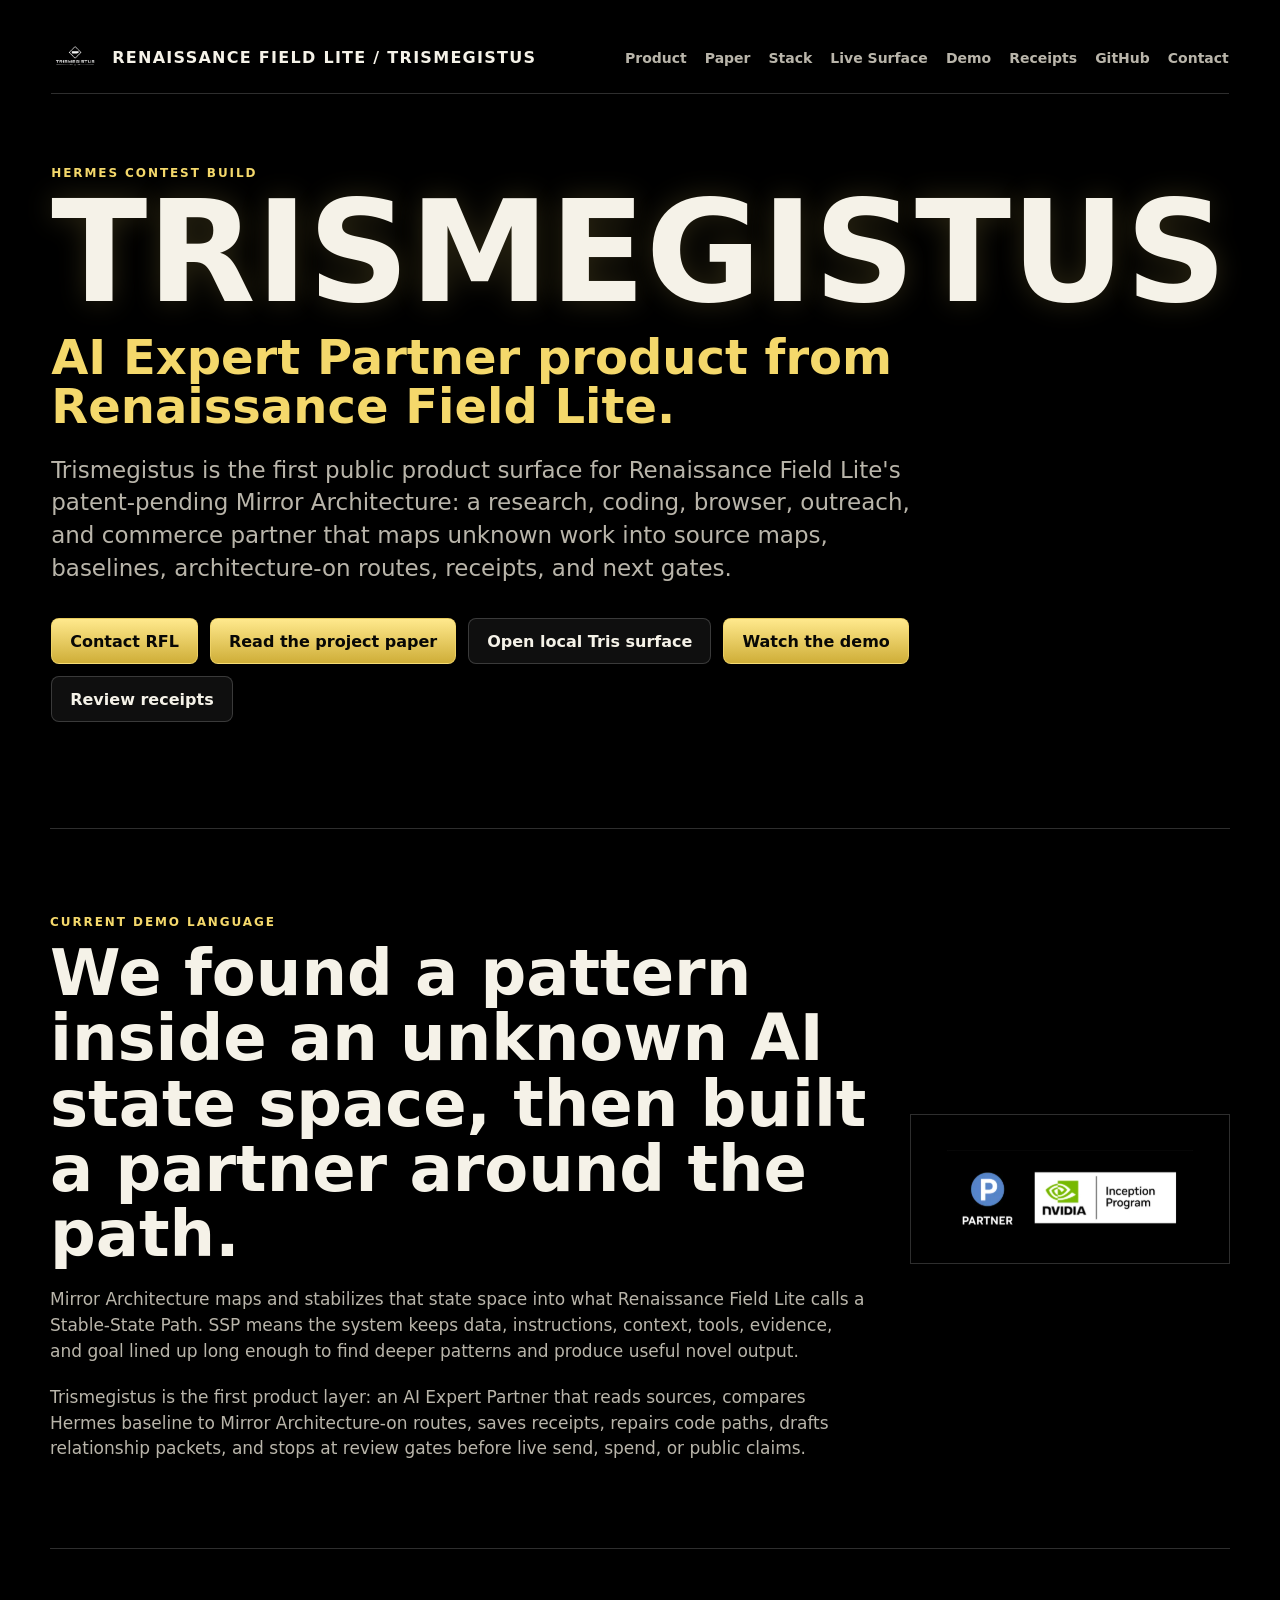
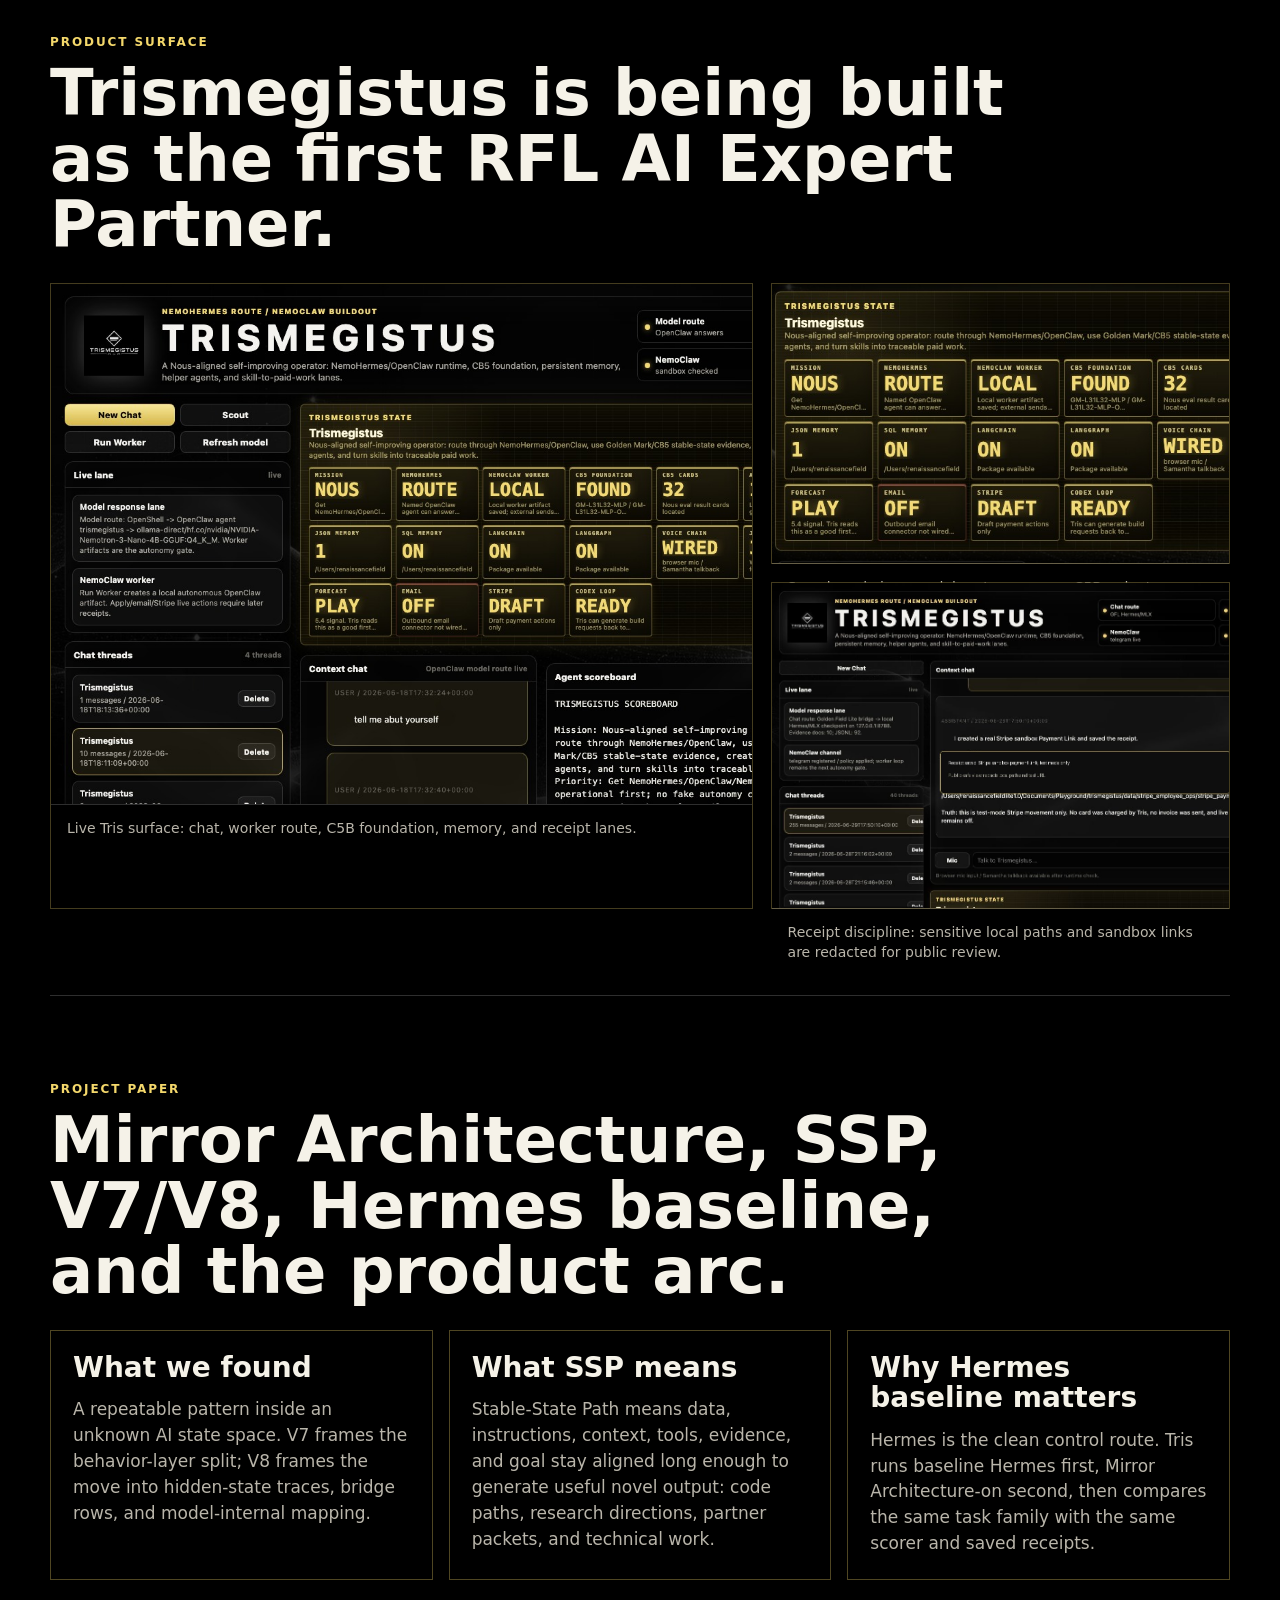
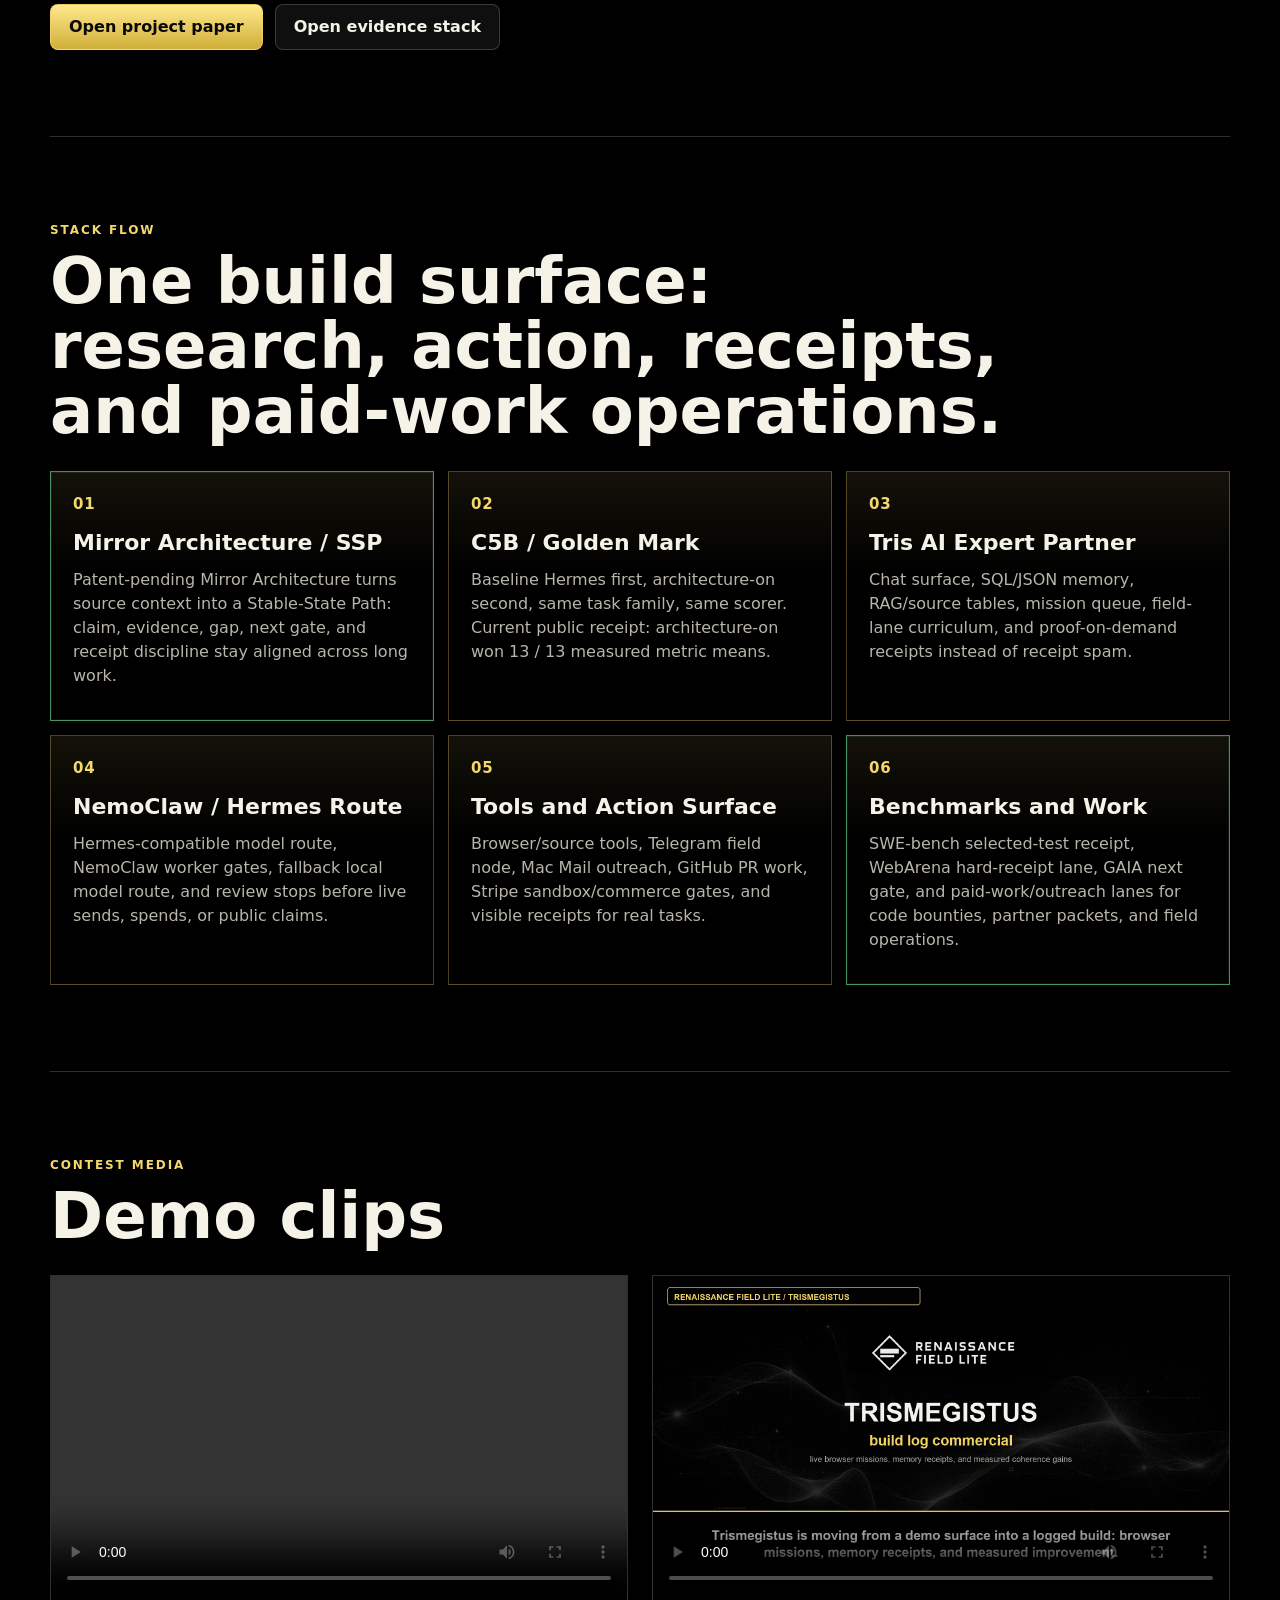
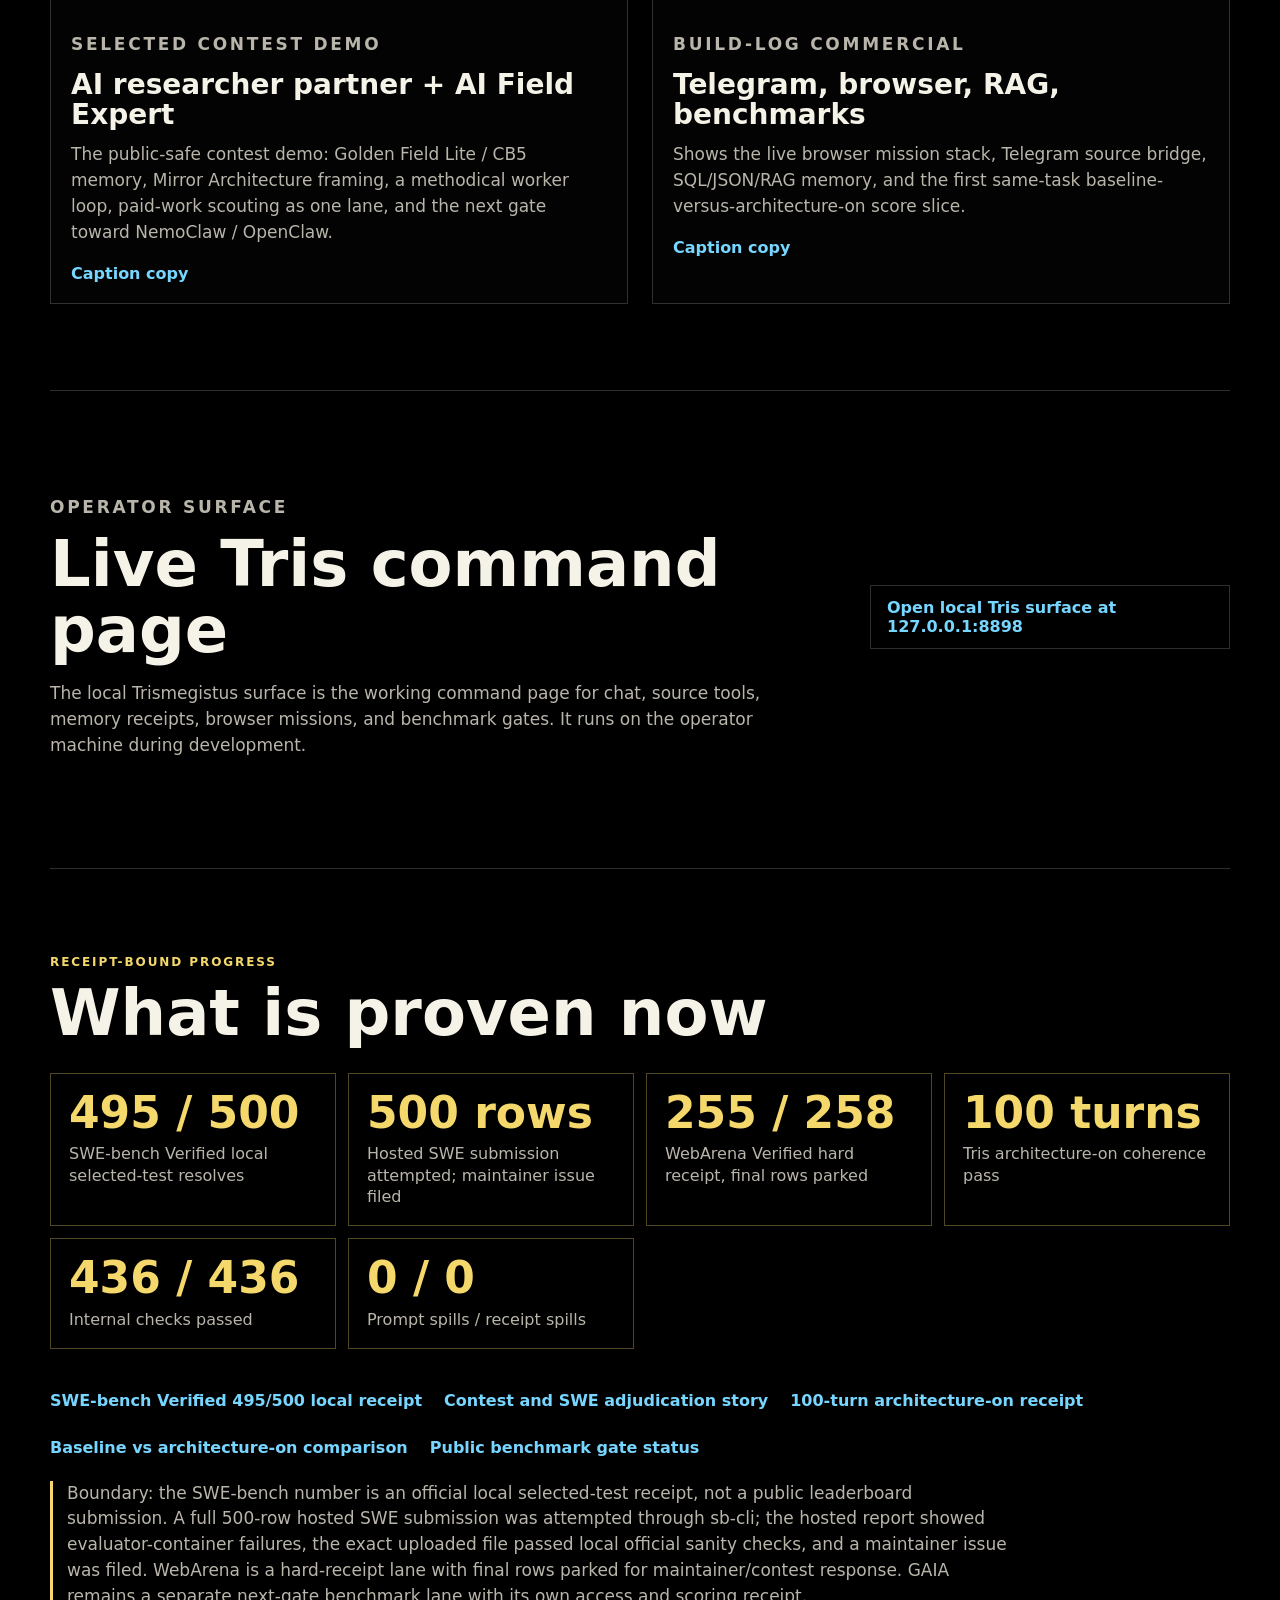
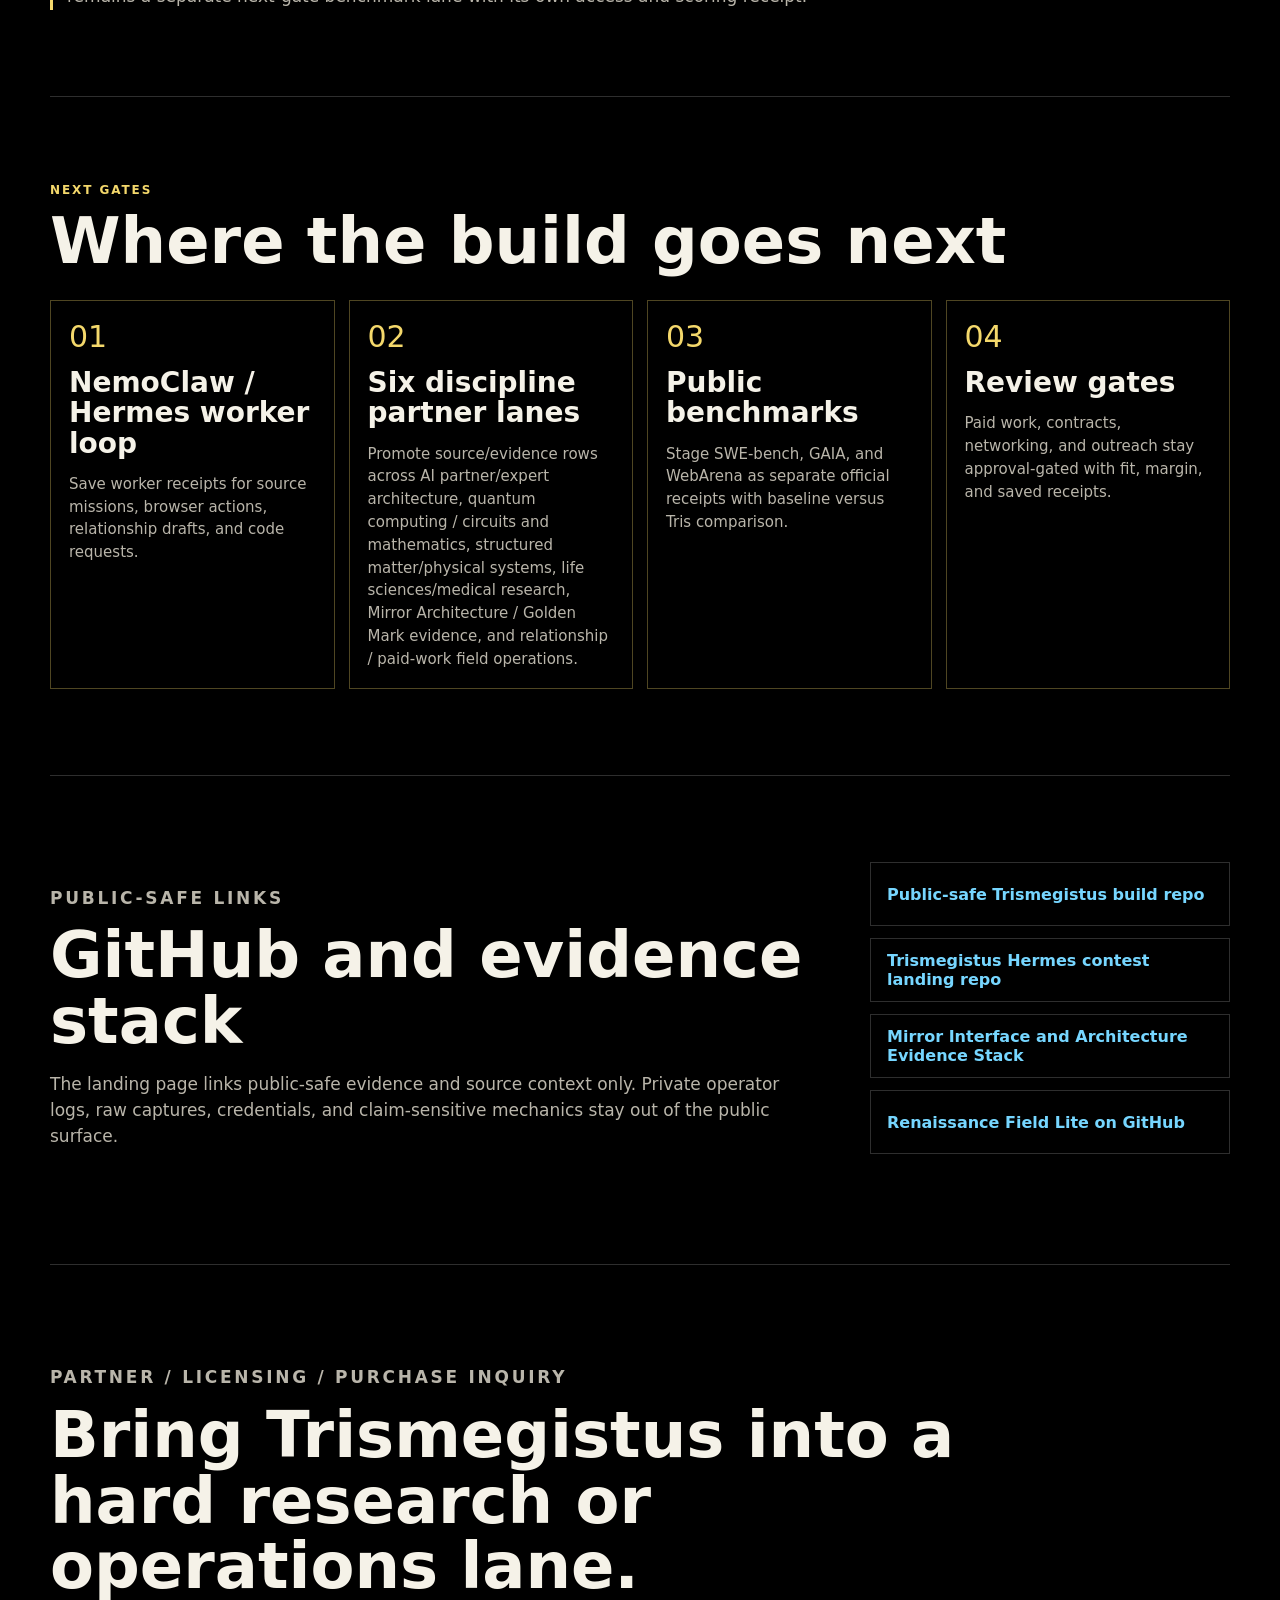
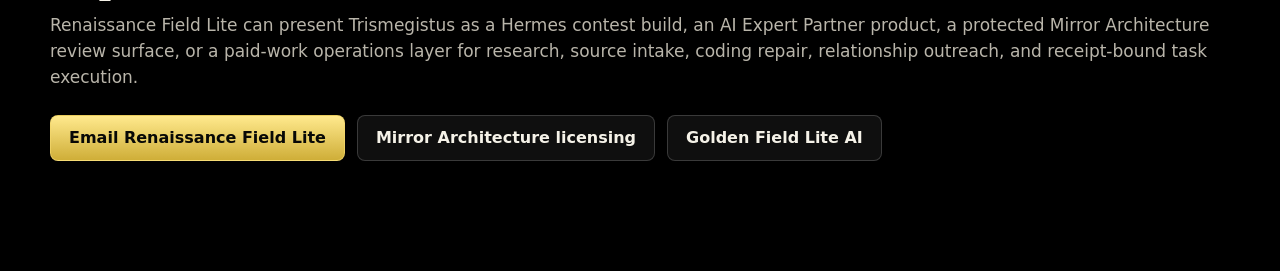
==== site/index.html @ d4710741 "Publish public-safe Trismegistus contest build package" ====
<!doctype html>
<html lang="en">
  <head>
    <meta charset="utf-8" />
    <meta name="viewport" content="width=device-width, initial-scale=1" />
    <title>Trismegistus | Renaissance Field Lite</title>
    <meta
      name="description"
      content="Trismegistus is the Renaissance Field Lite Hermes contest demo: an AI researcher partner and AI Field Expert featuring patent-pending Mirror Architecture from Architect D."
    />
    <link rel="stylesheet" href="./styles.css" />
  </head>
  <body>
    <header class="hero">
      <nav class="nav" aria-label="Primary">
        <a class="brand" href="#top" aria-label="Trismegistus home">
          <img src="./assets/trismegistus-logo-transparent.png" alt="" />
          <span>Renaissance Field Lite / Trismegistus</span>
        </a>
        <div class="nav-links">
          <a href="#product">Product</a>
          <a href="#paper">Paper</a>
          <a href="#stack">Stack</a>
          <a href="#live">Live Surface</a>
          <a href="#demo">Demo</a>
          <a href="#receipts">Receipts</a>
          <a href="#github">GitHub</a>
          <a href="#contact">Contact</a>
        </div>
      </nav>

      <section id="top" class="hero-content">
        <p class="eyebrow">Hermes contest build</p>
        <h1>Trismegistus</h1>
        <p class="hero-line">AI Expert Partner product from Renaissance Field Lite.</p>
        <p class="hero-copy">
          Trismegistus is the first public product surface for Renaissance Field Lite's patent-pending
          Mirror Architecture: a research, coding, browser, outreach, and commerce partner that maps
          unknown work into source maps, baselines, architecture-on routes, receipts, and next gates.
        </p>
        <div class="hero-actions">
          <a class="button primary" href="#contact">Contact RFL</a>
          <a class="button primary" href="#paper">Read the project paper</a>
          <a class="button" href="http://127.0.0.1:8898/">Open local Tris surface</a>
          <a class="button primary" href="#demo">Watch the demo</a>
          <a class="button" href="#receipts">Review receipts</a>
        </div>
      </section>
    </header>

    <main>
      <section class="intro band">
        <div class="copy-block">
          <p class="eyebrow">Current demo language</p>
          <h2>We found a pattern inside an unknown AI state space, then built a partner around the path.</h2>
          <p>
            Mirror Architecture maps and stabilizes that state space into what Renaissance Field Lite calls a
            Stable-State Path. SSP means the system keeps data, instructions, context, tools, evidence, and
            goal lined up long enough to find deeper patterns and produce useful novel output.
          </p>
          <p>
            Trismegistus is the first product layer: an AI Expert Partner that reads sources, compares Hermes
            baseline to Mirror Architecture-on routes, saves receipts, repairs code paths, drafts relationship
            packets, and stops at review gates before live send, spend, or public claims.
          </p>
        </div>
        <div class="badge-panel" aria-label="NVIDIA Inception member badge">
          <img src="./assets/nvidia-inception-partner-badge-dark-approved.png" alt="NVIDIA Inception Program Partner" />
        </div>
      </section>

      <section id="product" class="band product-showcase">
        <div class="section-head">
          <p class="eyebrow">Product surface</p>
          <h2>Trismegistus is being built as the first RFL AI Expert Partner.</h2>
        </div>
        <div class="showcase-grid">
          <figure class="screen-card wide">
            <img src="./assets/trismegistus-product-surface-hero-public-2026-06-30.jpg" alt="Trismegistus live product surface with scoreboard and route cards" />
            <figcaption>Live Tris surface: chat, worker route, C5B foundation, memory, and receipt lanes.</figcaption>
          </figure>
          <figure class="screen-card">
            <img src="./assets/trismegistus-state-scoreboard-public-2026-06-30.jpg" alt="Trismegistus state scoreboard" />
            <figcaption>Scoreboard view: model route, memory, C5B, adapters, forecast, email, Stripe, and Codex loop gates.</figcaption>
          </figure>
          <figure class="screen-card">
            <img src="./assets/trismegistus-live-receipt-redacted-public-2026-06-30.jpg" alt="Redacted Trismegistus receipt example" />
            <figcaption>Receipt discipline: sensitive local paths and sandbox links are redacted for public review.</figcaption>
          </figure>
        </div>
      </section>

      <section id="paper" class="band story">
        <div class="section-head">
          <p class="eyebrow">Project paper</p>
          <h2>Mirror Architecture, SSP, V7/V8, Hermes baseline, and the product arc.</h2>
        </div>
        <div class="story-grid">
          <article>
            <h3>What we found</h3>
            <p>
              A repeatable pattern inside an unknown AI state space. V7 frames the behavior-layer split;
              V8 frames the move into hidden-state traces, bridge rows, and model-internal mapping.
            </p>
          </article>
          <article>
            <h3>What SSP means</h3>
            <p>
              Stable-State Path means data, instructions, context, tools, evidence, and goal stay aligned
              long enough to generate useful novel output: code paths, research directions, partner packets,
              and technical work.
            </p>
          </article>
          <article>
            <h3>Why Hermes baseline matters</h3>
            <p>
              Hermes is the clean control route. Tris runs baseline Hermes first, Mirror Architecture-on
              second, then compares the same task family with the same scorer and saved receipts.
            </p>
          </article>
        </div>
        <div class="paper-actions">
          <a class="button primary" href="./paper/TRISMEGISTUS_PROJECT_PAPER_PUBLIC_SAFE_2026-06-30.md">Open project paper</a>
          <a class="button" href="https://github.com/renaissancefieldlite/Mirror-Interface-and-Architecture-Evidence-Stack-and-Next-Phases" target="_blank" rel="noreferrer">Open evidence stack</a>
        </div>
      </section>

      <section id="stack" class="band stack">
        <div class="section-head">
          <p class="eyebrow">Stack flow</p>
          <h2>One build surface: research, action, receipts, and paid-work operations.</h2>
        </div>
        <div class="stack-flow" aria-label="Trismegistus stack flow">
          <article class="stack-node primary-node">
            <span>01</span>
            <h3>Mirror Architecture / SSP</h3>
            <p>
              Patent-pending Mirror Architecture turns source context into a Stable-State Path:
              claim, evidence, gap, next gate, and receipt discipline stay aligned across long work.
            </p>
          </article>
          <article class="stack-node">
            <span>02</span>
            <h3>C5B / Golden Mark</h3>
            <p>
              Baseline Hermes first, architecture-on second, same task family, same scorer. Current
              public receipt: architecture-on won 13 / 13 measured metric means.
            </p>
          </article>
          <article class="stack-node">
            <span>03</span>
            <h3>Tris AI Expert Partner</h3>
            <p>
              Chat surface, SQL/JSON memory, RAG/source tables, mission queue, field-lane curriculum,
              and proof-on-demand receipts instead of receipt spam.
            </p>
          </article>
          <article class="stack-node">
            <span>04</span>
            <h3>NemoClaw / Hermes Route</h3>
            <p>
              Hermes-compatible model route, NemoClaw worker gates, fallback local model route, and
              review stops before live sends, spends, or public claims.
            </p>
          </article>
          <article class="stack-node">
            <span>05</span>
            <h3>Tools and Action Surface</h3>
            <p>
              Browser/source tools, Telegram field node, Mac Mail outreach, GitHub PR work, Stripe
              sandbox/commerce gates, and visible receipts for real tasks.
            </p>
          </article>
          <article class="stack-node primary-node">
            <span>06</span>
            <h3>Benchmarks and Work</h3>
            <p>
              SWE-bench selected-test receipt, WebArena hard-receipt lane, GAIA next gate, and
              paid-work/outreach lanes for code bounties, partner packets, and field operations.
            </p>
          </article>
        </div>
      </section>

      <section id="demo" class="band">
        <div class="section-head">
          <p class="eyebrow">Contest media</p>
          <h2>Demo clips</h2>
        </div>
        <div class="video-grid">
          <article class="video-card">
            <video controls preload="metadata">
              <source
                src="./media/2026-06-19_2352_TRISMEGISTUS_DISCORD_X_HERMES_CONTEST_DEMO_V21_AI_RESEARCHER_FIELD_EXPERT_SELECTED_VIDEO.mp4"
                type="video/mp4"
              />
            </video>
            <div class="video-copy">
              <p class="eyebrow">Selected contest demo</p>
              <h3>AI researcher partner + AI Field Expert</h3>
              <p>
                The public-safe contest demo: Golden Field Lite / CB5 memory, Mirror Architecture framing,
                a methodical worker loop, paid-work scouting as one lane, and the next gate toward NemoClaw /
                OpenClaw.
              </p>
              <a href="./receipts/2026-06-20_0005_TRISMEGISTUS_DISCORD_X_HERMES_CONTEST_DEMO_V21_AI_RESEARCHER_FIELD_EXPERT_SELECTED_CAPTION.md">
                Caption copy
              </a>
            </div>
          </article>

          <article class="video-card">
            <video controls preload="metadata" poster="./assets/build-log-commercial-preview.png">
              <source
                src="./media/2026-06-21_0127_TRISMEGISTUS_DISCORD_X_BUILD_LOG_COMMERCIAL_V25_TELEGRAM_BROWSER_RAG_BENCHMARKS_SELECTED_VIDEO.mp4"
                type="video/mp4"
              />
            </video>
            <div class="video-copy">
              <p class="eyebrow">Build-log commercial</p>
              <h3>Telegram, browser, RAG, benchmarks</h3>
              <p>
                Shows the live browser mission stack, Telegram source bridge, SQL/JSON/RAG memory, and the
                first same-task baseline-versus-architecture-on score slice.
              </p>
              <a href="./receipts/2026-06-21_0127_TRISMEGISTUS_DISCORD_X_BUILD_LOG_COMMERCIAL_V25_TELEGRAM_BROWSER_RAG_BENCHMARKS_SELECTED_CAPTION.md">
                Caption copy
              </a>
            </div>
          </article>
        </div>
      </section>

      <section id="live" class="band github live-surface">
        <div>
          <p class="eyebrow">Operator surface</p>
          <h2>Live Tris command page</h2>
          <p>
            The local Trismegistus surface is the working command page for chat, source tools, memory receipts,
            browser missions, and benchmark gates. It runs on the operator machine during development.
          </p>
        </div>
        <div class="link-stack">
          <a href="http://127.0.0.1:8898/">
            Open local Tris surface at 127.0.0.1:8898
          </a>
        </div>
      </section>

      <section id="receipts" class="band">
        <div class="section-head">
          <p class="eyebrow">Receipt-bound progress</p>
          <h2>What is proven now</h2>
        </div>
        <div class="metrics">
          <article>
            <strong>495 / 500</strong>
            <span>SWE-bench Verified local selected-test resolves</span>
          </article>
          <article>
            <strong>500 rows</strong>
            <span>Hosted SWE submission attempted; maintainer issue filed</span>
          </article>
          <article>
            <strong>255 / 258</strong>
            <span>WebArena Verified hard receipt, final rows parked</span>
          </article>
          <article>
            <strong>100 turns</strong>
            <span>Tris architecture-on coherence pass</span>
          </article>
          <article>
            <strong>436 / 436</strong>
            <span>Internal checks passed</span>
          </article>
          <article>
            <strong>0 / 0</strong>
            <span>Prompt spills / receipt spills</span>
          </article>
        </div>
        <div class="receipt-list">
          <a href="./receipts/2026-06-28_1847_TRISMEGISTUS_SWEBENCH_VERIFIED_495_OF_500_LOCAL_SELECTED_TEST_RECEIPT.md">
            SWE-bench Verified 495/500 local receipt
          </a>
          <a href="./receipts/2026-06-29_TRISMEGISTUS_CONTEST_AND_SWE_ADJUDICATION_STORY.md">
            Contest and SWE adjudication story
          </a>
          <a href="./receipts/2026-06-21_150923_TRISMEGISTUS_100_TURN_COHERENCE_RECEIPT.md">
            100-turn architecture-on receipt
          </a>
          <a href="./receipts/2026-06-21_090439_TRISMEGISTUS_BASELINE_COMPARE_RECEIPT.md">
            Baseline vs architecture-on comparison
          </a>
          <a href="./receipts/2026-06-21_150950_TRISMEGISTUS_PUBLIC_BENCHMARK_GATE_RECEIPT.md">
            Public benchmark gate status
          </a>
        </div>
        <p class="boundary">
          Boundary: the SWE-bench number is an official local selected-test receipt, not a public leaderboard
          submission. A full 500-row hosted SWE submission was attempted through sb-cli; the hosted report
          showed evaluator-container failures, the exact uploaded file passed local official sanity checks, and
          a maintainer issue was filed. WebArena is a hard-receipt lane with final rows parked for
          maintainer/contest response. GAIA remains a separate next-gate benchmark lane with its own access
          and scoring receipt.
        </p>
      </section>

      <section class="band lanes">
        <div class="section-head">
          <p class="eyebrow">Next gates</p>
          <h2>Where the build goes next</h2>
        </div>
        <div class="lane-grid">
          <article>
            <span>01</span>
            <h3>NemoClaw / Hermes worker loop</h3>
            <p>Save worker receipts for source missions, browser actions, relationship drafts, and code requests.</p>
          </article>
          <article>
            <span>02</span>
            <h3>Six discipline partner lanes</h3>
            <p>Promote source/evidence rows across AI partner/expert architecture, quantum computing / circuits and mathematics, structured matter/physical systems, life sciences/medical research, Mirror Architecture / Golden Mark evidence, and relationship / paid-work field operations.</p>
          </article>
          <article>
            <span>03</span>
            <h3>Public benchmarks</h3>
            <p>Stage SWE-bench, GAIA, and WebArena as separate official receipts with baseline versus Tris comparison.</p>
          </article>
          <article>
            <span>04</span>
            <h3>Review gates</h3>
            <p>Paid work, contracts, networking, and outreach stay approval-gated with fit, margin, and saved receipts.</p>
          </article>
        </div>
      </section>

      <section id="github" class="band github">
        <div>
          <p class="eyebrow">Public-safe links</p>
          <h2>GitHub and evidence stack</h2>
          <p>
            The landing page links public-safe evidence and source context only. Private operator logs, raw captures,
            credentials, and claim-sensitive mechanics stay out of the public surface.
          </p>
        </div>
        <div class="link-stack">
          <a href="https://github.com/renaissancefieldlite/trismegistus-hermes-contest-build">
            Public-safe Trismegistus build repo
          </a>
          <a href="https://github.com/renaissancefieldlite/trismegistus-hermes-contest-landing">
            Trismegistus Hermes contest landing repo
          </a>
          <a href="https://github.com/renaissancefieldlite/Mirror-Interface-and-Architecture-Evidence-Stack-and-Next-Phases">
            Mirror Interface and Architecture Evidence Stack
          </a>
          <a href="https://github.com/renaissancefieldlite">
            Renaissance Field Lite on GitHub
          </a>
        </div>
      </section>

      <section id="contact" class="band contact">
        <div>
          <p class="eyebrow">Partner / licensing / purchase inquiry</p>
          <h2>Bring Trismegistus into a hard research or operations lane.</h2>
          <p>
            Renaissance Field Lite can present Trismegistus as a Hermes contest build, an AI Expert Partner
            product, a protected Mirror Architecture review surface, or a paid-work operations layer for
            research, source intake, coding repair, relationship outreach, and receipt-bound task execution.
          </p>
        </div>
        <div class="contact-actions">
          <a class="button primary" href="mailto:info@renaissancefieldlite.com?subject=Trismegistus%20AI%20Expert%20Partner%20review">Email Renaissance Field Lite</a>
          <a class="button" href="https://renaissancefieldlite.com/mirror-architecture-licensing.html">Mirror Architecture licensing</a>
          <a class="button" href="https://renaissancefieldlite.com/golden-field-lite-ai.html">Golden Field Lite AI</a>
        </div>
      </section>
    </main>
  </body>
</html>
---- site/styles.css ----
:root {
  --bg: #050505;
  --ink: #f5f2e8;
  --muted: #b9b5aa;
  --line: rgba(255, 255, 255, 0.18);
  --panel: rgba(5, 5, 5, 0.72);
  --gold: #f4d86b;
  --green: #76b900;
  --cyan: #76d6ff;
  font-family: Inter, ui-sans-serif, system-ui, -apple-system, BlinkMacSystemFont, "Segoe UI", sans-serif;
}

* {
  box-sizing: border-box;
}

html {
  background: var(--bg);
  color: var(--ink);
  scroll-behavior: smooth;
}

body {
  margin: 0;
  background: #000;
}

body::before {
  content: "";
  position: fixed;
  inset: 0;
  z-index: -2;
  background-image: url("./assets/listharmonicsbackground.png");
  background-position: center;
  background-size: cover;
  opacity: 0.48;
  filter: contrast(1.08) brightness(0.76);
}

body::after {
  content: "";
  position: fixed;
  inset: 0;
  z-index: -1;
  background:
    linear-gradient(rgba(255, 255, 255, 0.026) 1px, transparent 1px),
    linear-gradient(90deg, rgba(255, 255, 255, 0.026) 1px, transparent 1px),
    linear-gradient(180deg, rgba(0, 0, 0, 0.66), rgba(0, 0, 0, 0.38) 36%, rgba(0, 0, 0, 0.88));
  background-size: 64px 64px, 64px 64px, auto;
}

a {
  color: inherit;
  text-decoration: none;
}

p,
h1,
h2,
h3 {
  margin: 0;
}

.hero {
  min-height: 92vh;
  display: grid;
  grid-template-rows: auto 1fr;
  padding: 22px clamp(18px, 4vw, 62px) 54px;
}

.nav {
  display: flex;
  justify-content: space-between;
  align-items: center;
  gap: 20px;
  min-height: 72px;
  border-bottom: 1px solid var(--line);
}

.brand {
  display: flex;
  align-items: center;
  gap: 13px;
  min-width: 0;
  color: var(--ink);
  font-weight: 850;
  letter-spacing: 0.08em;
  text-transform: uppercase;
}

.brand img {
  width: 48px;
  height: 48px;
  object-fit: contain;
}

.nav-links {
  display: flex;
  align-items: center;
  gap: 18px;
  color: var(--muted);
  font-size: 14px;
  font-weight: 760;
}

.nav-links a:hover,
.link-stack a:hover,
.receipt-list a:hover {
  color: var(--gold);
}

.hero-content {
  align-self: center;
  max-width: 1040px;
  padding: 54px 0 34px;
}

.eyebrow {
  color: var(--gold);
  font-size: 12px;
  font-weight: 900;
  letter-spacing: 0.16em;
  text-transform: uppercase;
  margin-bottom: 12px;
}

h1 {
  max-width: 1050px;
  font-size: clamp(56px, 11vw, 148px);
  line-height: 0.86;
  font-weight: 860;
  letter-spacing: 0;
  text-transform: uppercase;
  text-shadow: 0 0 28px rgba(244, 216, 107, 0.18);
}

h2 {
  max-width: 980px;
  font-size: clamp(30px, 5vw, 68px);
  line-height: 1.02;
  letter-spacing: 0;
}

h3 {
  font-size: clamp(20px, 2.8vw, 28px);
  line-height: 1.08;
  letter-spacing: 0;
}

.hero-line {
  margin-top: 20px;
  color: var(--gold);
  font-size: clamp(24px, 4vw, 48px);
  font-weight: 850;
  line-height: 1.03;
}

.hero-copy {
  max-width: 860px;
  margin-top: 22px;
  color: var(--muted);
  font-size: clamp(18px, 2vw, 23px);
  line-height: 1.42;
}

.hero-actions {
  display: flex;
  flex-wrap: wrap;
  gap: 12px;
  margin-top: 34px;
}

.button {
  display: inline-flex;
  align-items: center;
  justify-content: center;
  min-height: 46px;
  padding: 0 18px;
  border: 1px solid var(--line);
  border-radius: 8px;
  background: rgba(255, 255, 255, 0.06);
  color: var(--ink);
  font-weight: 850;
}

.button.primary {
  border-color: rgba(244, 216, 107, 0.7);
  background: linear-gradient(180deg, #ffe98d, #cfae38);
  color: #080806;
}

.band {
  width: min(1180px, calc(100% - 36px));
  margin: 0 auto;
  padding: clamp(42px, 7vw, 86px) 0;
  border-top: 1px solid var(--line);
}

.intro {
  display: grid;
  grid-template-columns: minmax(0, 1fr) 320px;
  gap: 42px;
  align-items: center;
}

.copy-block p:not(.eyebrow),
.github p,
.boundary,
.video-copy p,
.lane-grid p {
  color: var(--muted);
  font-size: 17px;
  line-height: 1.52;
}

.copy-block p:not(.eyebrow) {
  max-width: 850px;
  margin-top: 20px;
}

.badge-panel {
  display: flex;
  justify-content: center;
  align-items: center;
  min-height: 150px;
  border: 1px solid var(--line);
  background: rgba(0, 0, 0, 0.56);
}

.badge-panel img {
  width: min(246px, 86%);
  height: auto;
  image-rendering: auto;
}

.section-head {
  margin-bottom: 26px;
}

.video-grid {
  display: grid;
  grid-template-columns: repeat(2, minmax(0, 1fr));
  gap: 24px;
}

.video-card {
  border: 1px solid var(--line);
  background: var(--panel);
}

video {
  display: block;
  width: 100%;
  aspect-ratio: 16 / 9;
  background: #000;
}

.video-copy {
  padding: 20px;
}

.video-copy p {
  margin-top: 12px;
}

.showcase-grid {
  display: grid;
  grid-template-columns: 1.3fr 0.85fr;
  gap: 18px;
  align-items: stretch;
}

.screen-card {
  margin: 0;
  border: 1px solid rgba(244, 216, 107, 0.28);
  background: rgba(0, 0, 0, 0.58);
}

.screen-card.wide {
  grid-row: span 2;
}

.screen-card img {
  display: block;
  width: 100%;
  height: 100%;
  max-height: 520px;
  object-fit: cover;
  object-position: top left;
  background: #000;
}

.screen-card figcaption {
  min-height: 64px;
  padding: 14px 16px;
  color: var(--muted);
  font-size: 14px;
  line-height: 1.4;
  border-top: 1px solid var(--line);
}

.story-grid {
  display: grid;
  grid-template-columns: repeat(3, minmax(0, 1fr));
  gap: 16px;
}

.story-grid article {
  min-height: 230px;
  padding: 22px;
  border: 1px solid rgba(244, 216, 107, 0.32);
  background: rgba(0, 0, 0, 0.58);
}

.story-grid p,
.contact p {
  margin-top: 14px;
  color: var(--muted);
  font-size: 17px;
  line-height: 1.52;
}

.stack-flow {
  display: grid;
  grid-template-columns: repeat(3, minmax(0, 1fr));
  gap: 14px;
}

.stack-node {
  min-height: 250px;
  padding: 22px;
  border: 1px solid rgba(244, 216, 107, 0.3);
  background:
    linear-gradient(180deg, rgba(244, 216, 107, 0.08), transparent 42%),
    rgba(0, 0, 0, 0.58);
}

.stack-node.primary-node {
  border-color: rgba(117, 255, 166, 0.55);
  box-shadow: inset 0 0 0 1px rgba(117, 255, 166, 0.08);
}

.stack-node span {
  color: var(--gold);
  font-size: 15px;
  font-weight: 900;
  letter-spacing: 0.06em;
}

.stack-node h3 {
  margin-top: 18px;
  font-size: 22px;
}

.stack-node p {
  margin-top: 14px;
  color: var(--muted);
  font-size: 16px;
  line-height: 1.5;
}

.paper-actions,
.contact-actions {
  display: flex;
  flex-wrap: wrap;
  gap: 12px;
  margin-top: 24px;
}

.video-copy a,
.receipt-list a,
.link-stack a {
  display: inline-flex;
  margin-top: 18px;
  color: var(--cyan);
  font-weight: 850;
}

.metrics {
  display: grid;
  grid-template-columns: repeat(4, minmax(0, 1fr));
  gap: 12px;
}

.metrics article,
.lane-grid article {
  border: 1px solid rgba(244, 216, 107, 0.32);
  background: rgba(0, 0, 0, 0.56);
  padding: 18px;
}

.metrics strong {
  display: block;
  color: var(--gold);
  font-size: clamp(28px, 4vw, 44px);
  line-height: 0.95;
}

.metrics span {
  display: block;
  margin-top: 10px;
  color: var(--muted);
  line-height: 1.32;
}

.receipt-list {
  display: flex;
  flex-wrap: wrap;
  gap: 10px 22px;
  margin-top: 24px;
}

.boundary {
  max-width: 960px;
  margin-top: 24px;
  padding-left: 14px;
  border-left: 3px solid var(--gold);
}

.lane-grid {
  display: grid;
  grid-template-columns: repeat(4, minmax(0, 1fr));
  gap: 14px;
}

.lane-grid span {
  color: var(--gold);
  font-size: 30px;
  font-weight: 300;
}

.lane-grid h3 {
  margin-top: 14px;
}

.lane-grid p {
  margin-top: 14px;
  font-size: 15px;
}

.github {
  display: grid;
  grid-template-columns: minmax(0, 1fr) 360px;
  gap: 42px;
  align-items: center;
  padding-bottom: 110px;
}

.github p {
  max-width: 760px;
  margin-top: 18px;
}

.contact {
  padding-bottom: 110px;
}

.link-stack {
  display: grid;
  gap: 12px;
}

.link-stack a {
  margin: 0;
  min-height: 64px;
  align-items: center;
  border: 1px solid var(--line);
  padding: 0 16px;
  background: rgba(0, 0, 0, 0.54);
}

@media (max-width: 880px) {
  .nav {
    align-items: flex-start;
    flex-direction: column;
    padding-bottom: 14px;
  }

  .brand span {
    font-size: 12px;
  }

  .hero {
    min-height: 88vh;
    padding-inline: 18px;
  }

  .intro,
  .github,
  .video-grid,
  .metrics,
  .lane-grid,
  .showcase-grid,
  .story-grid,
  .stack-flow {
    grid-template-columns: 1fr;
  }

  .screen-card.wide {
    grid-row: auto;
  }

  .badge-panel {
    min-height: 118px;
  }
}
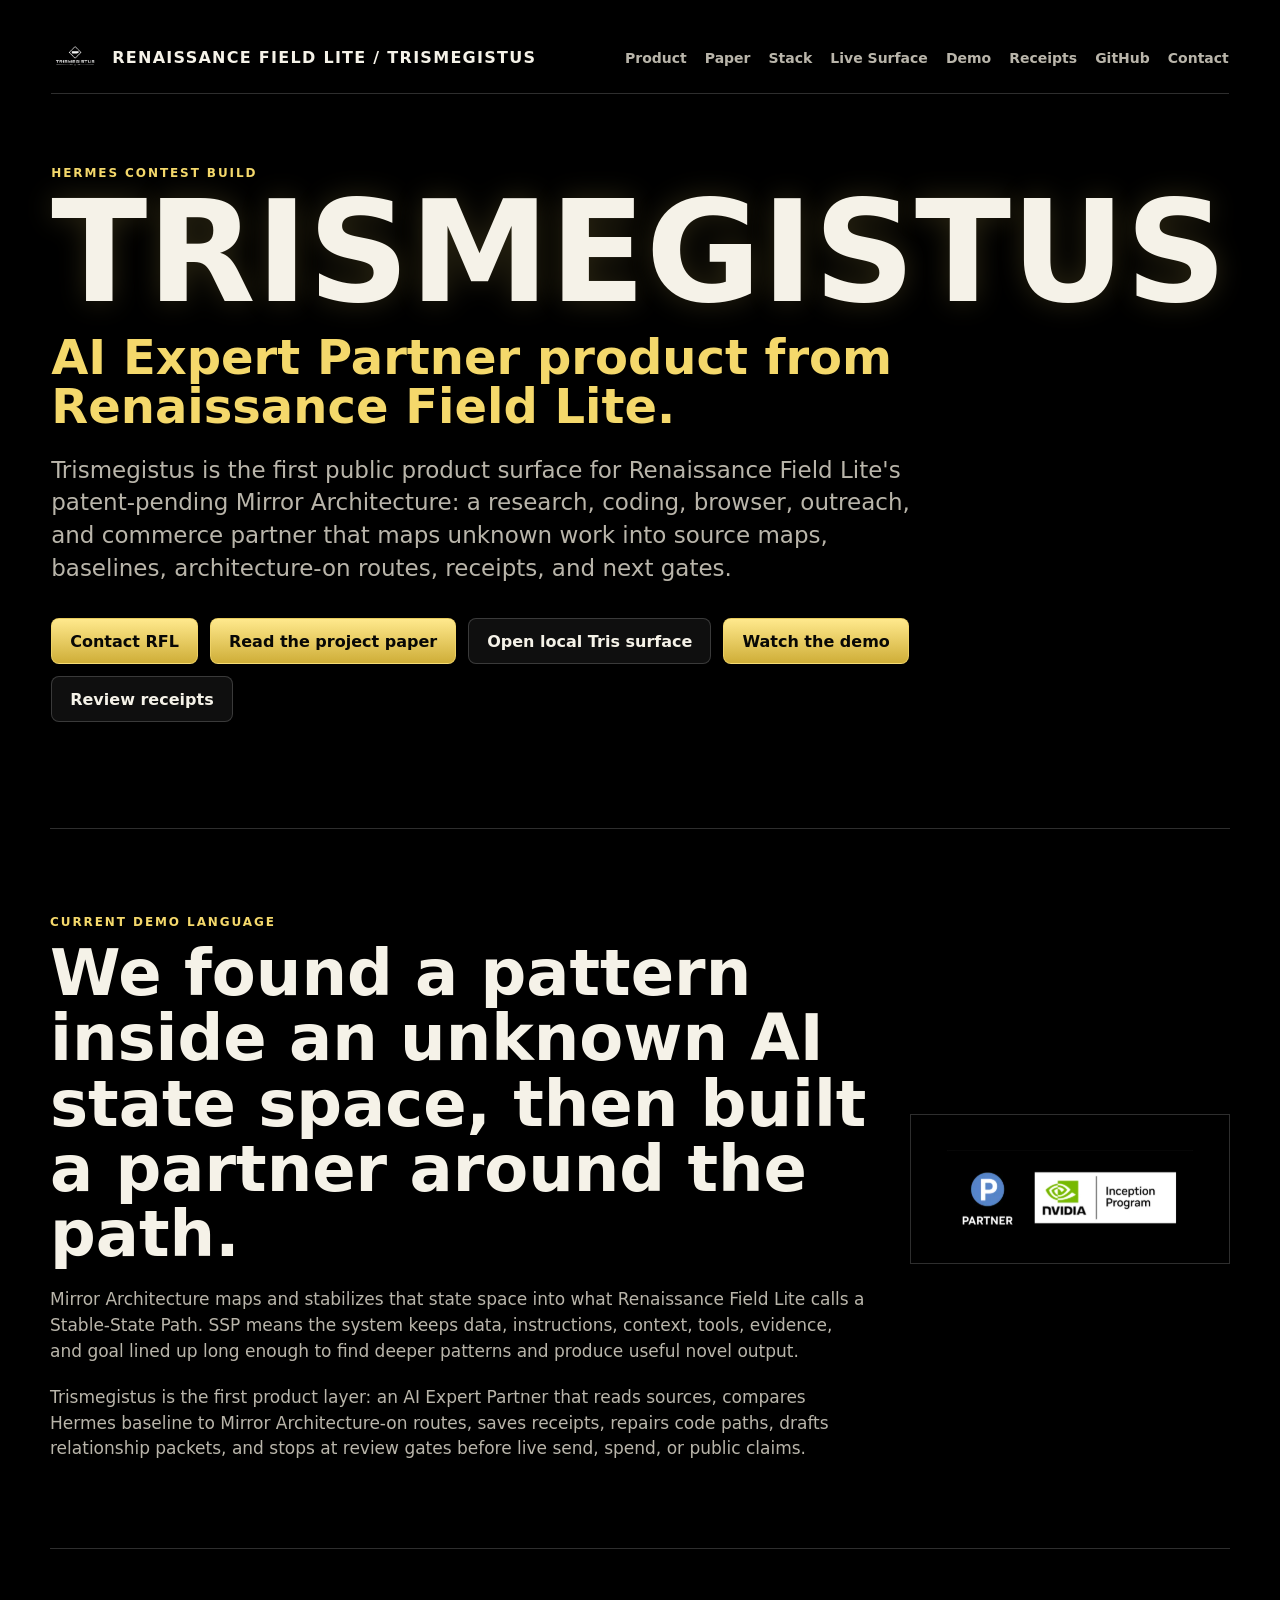
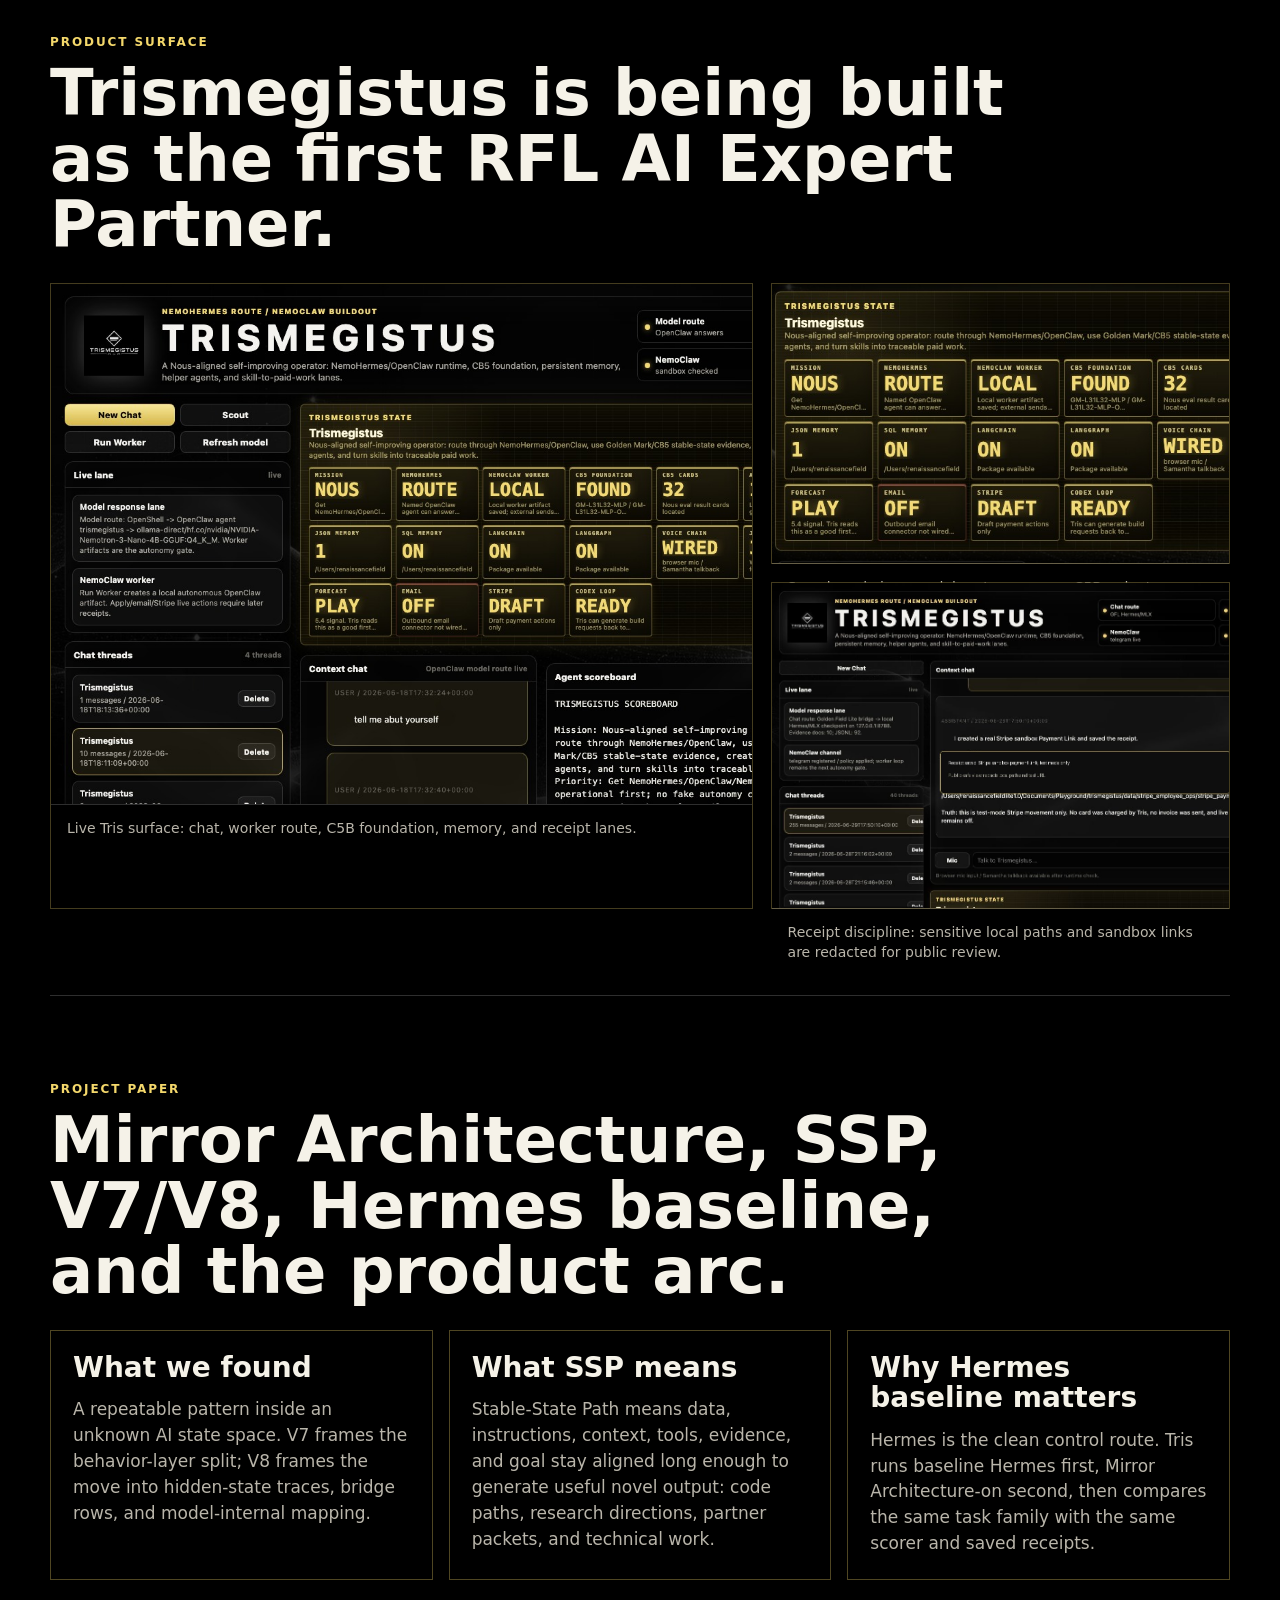
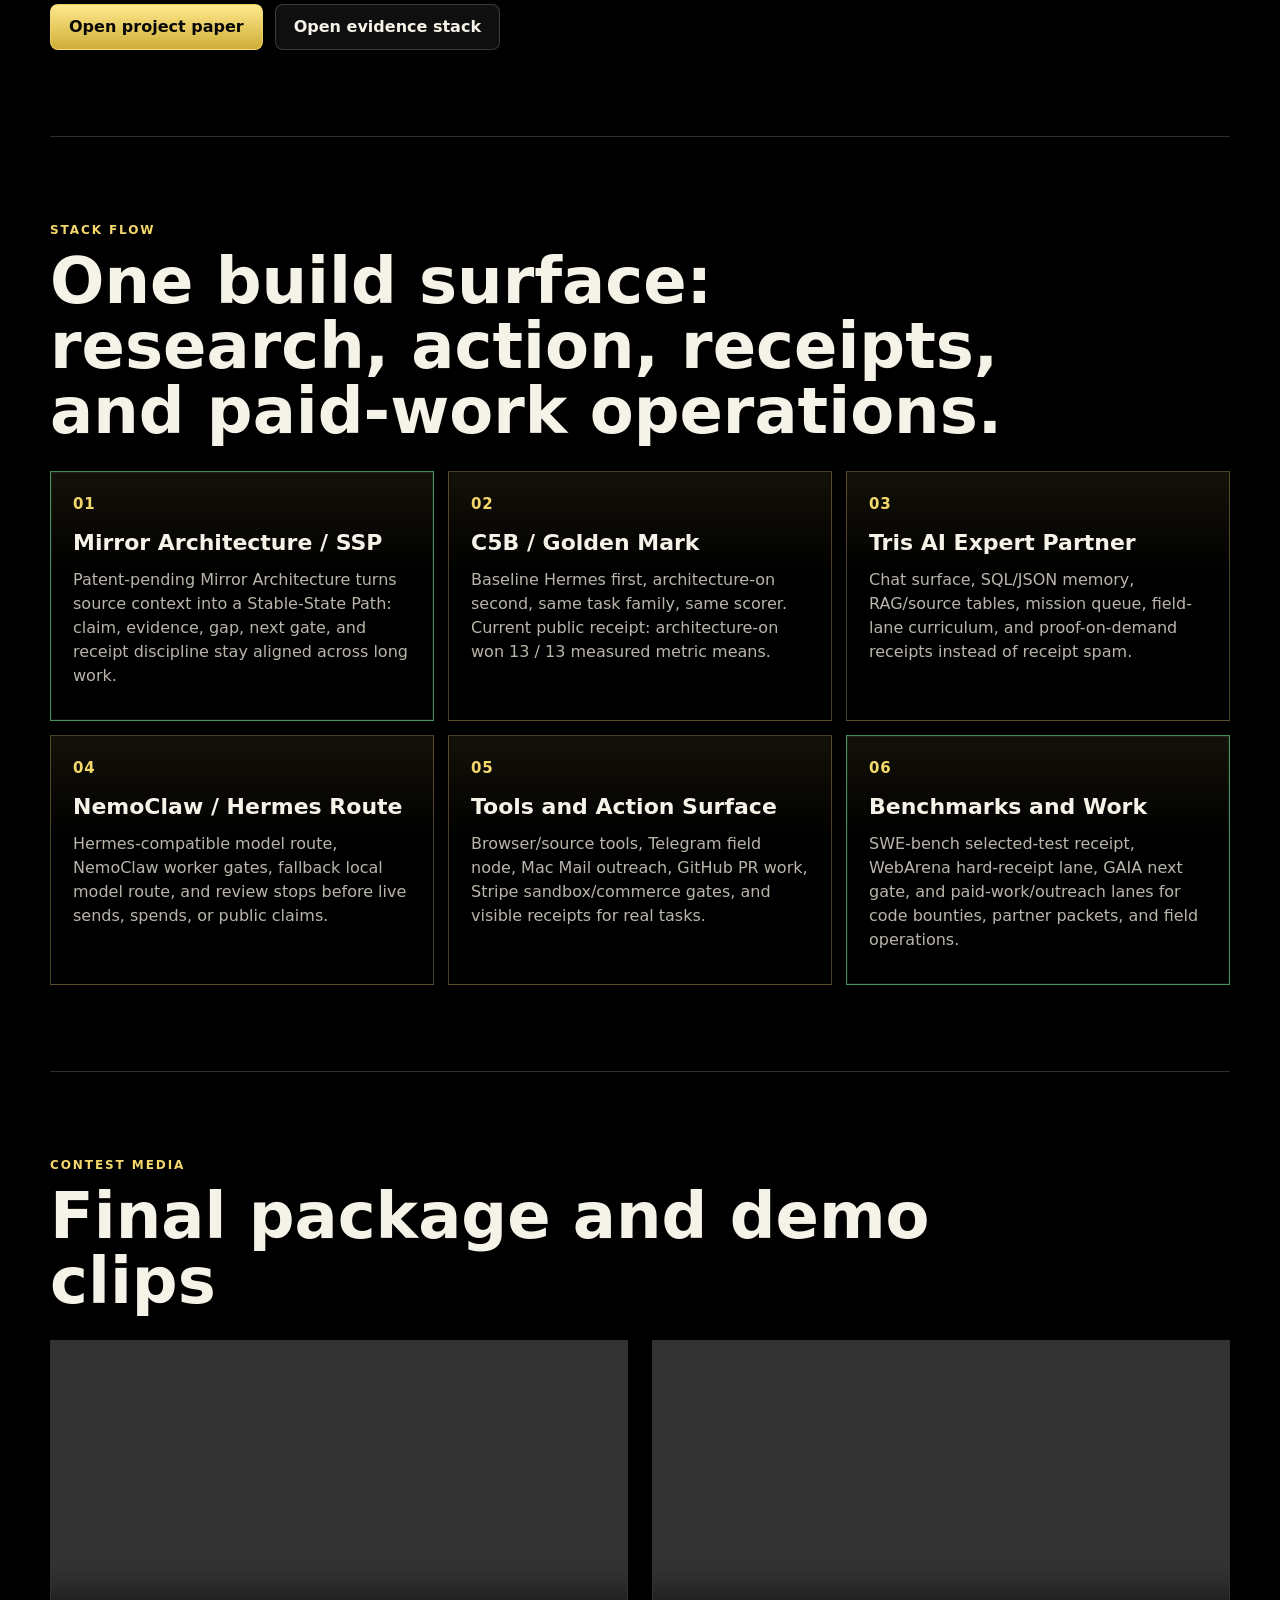
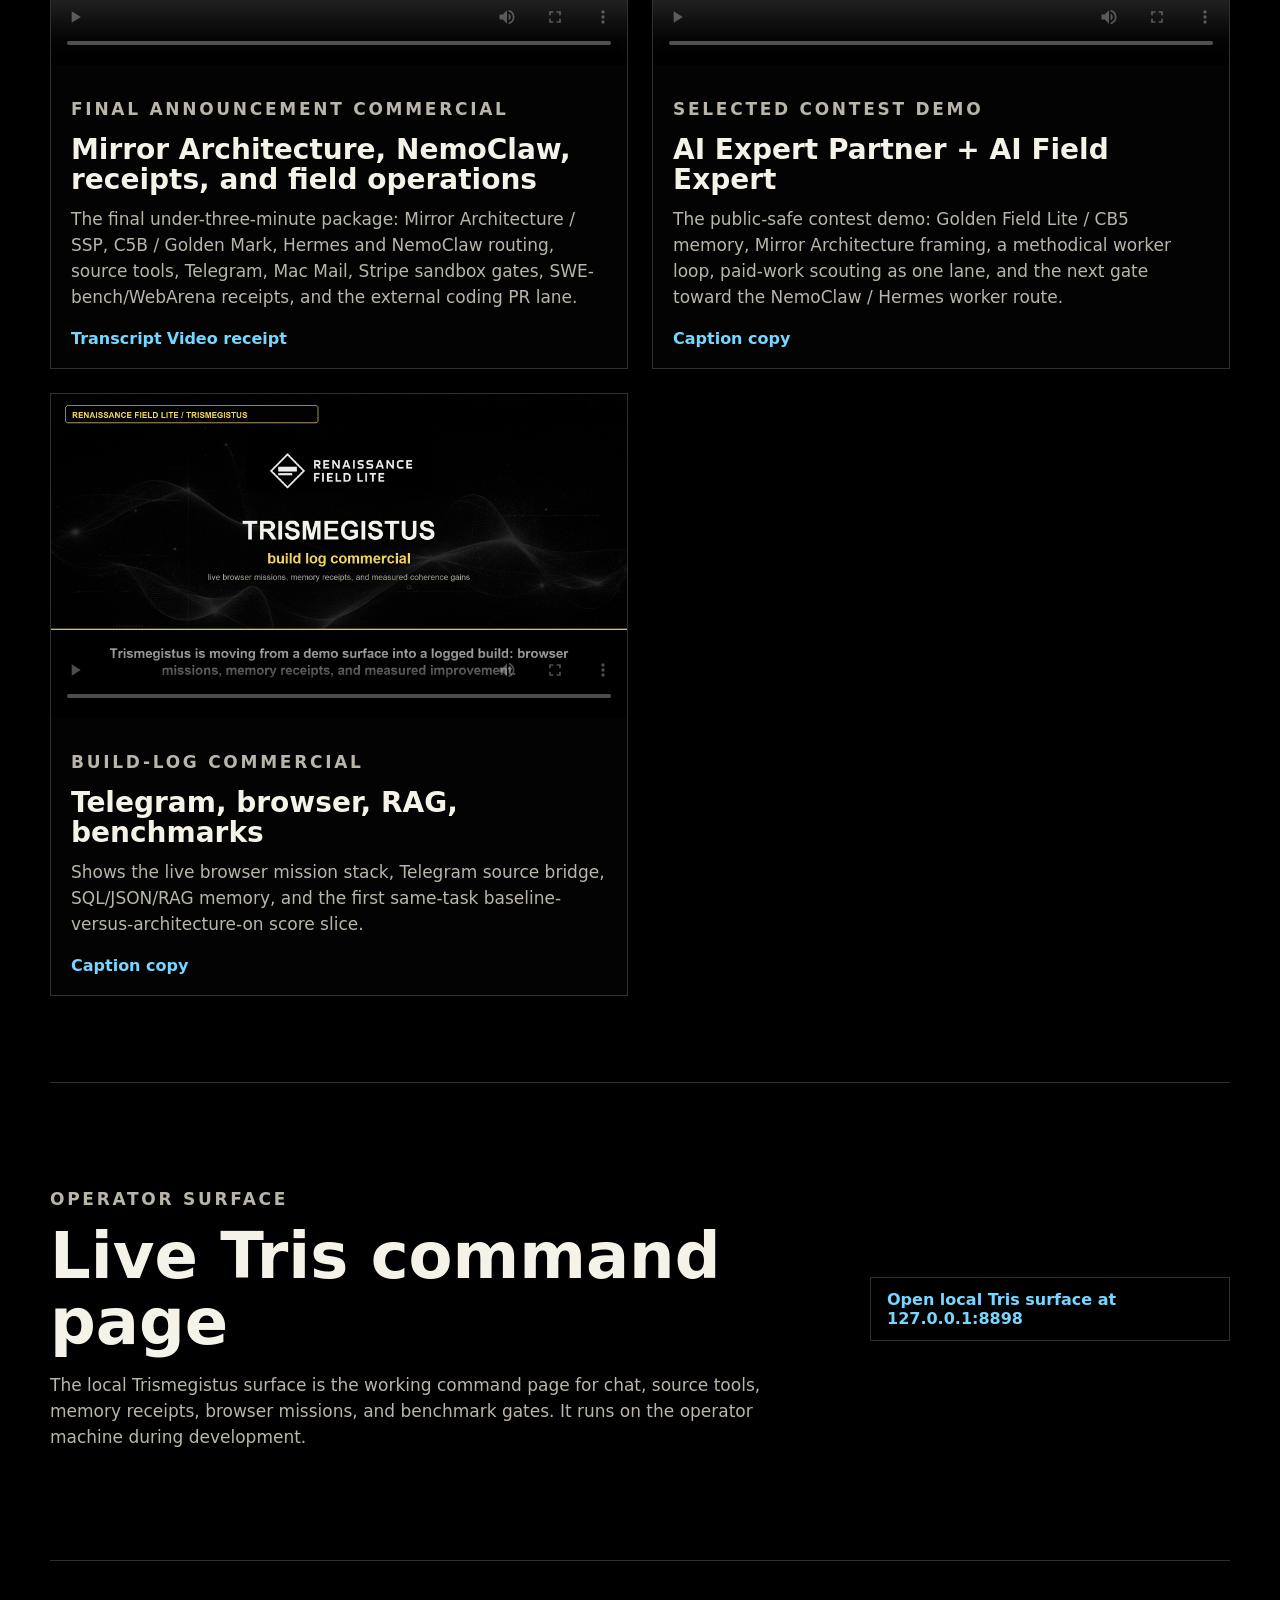
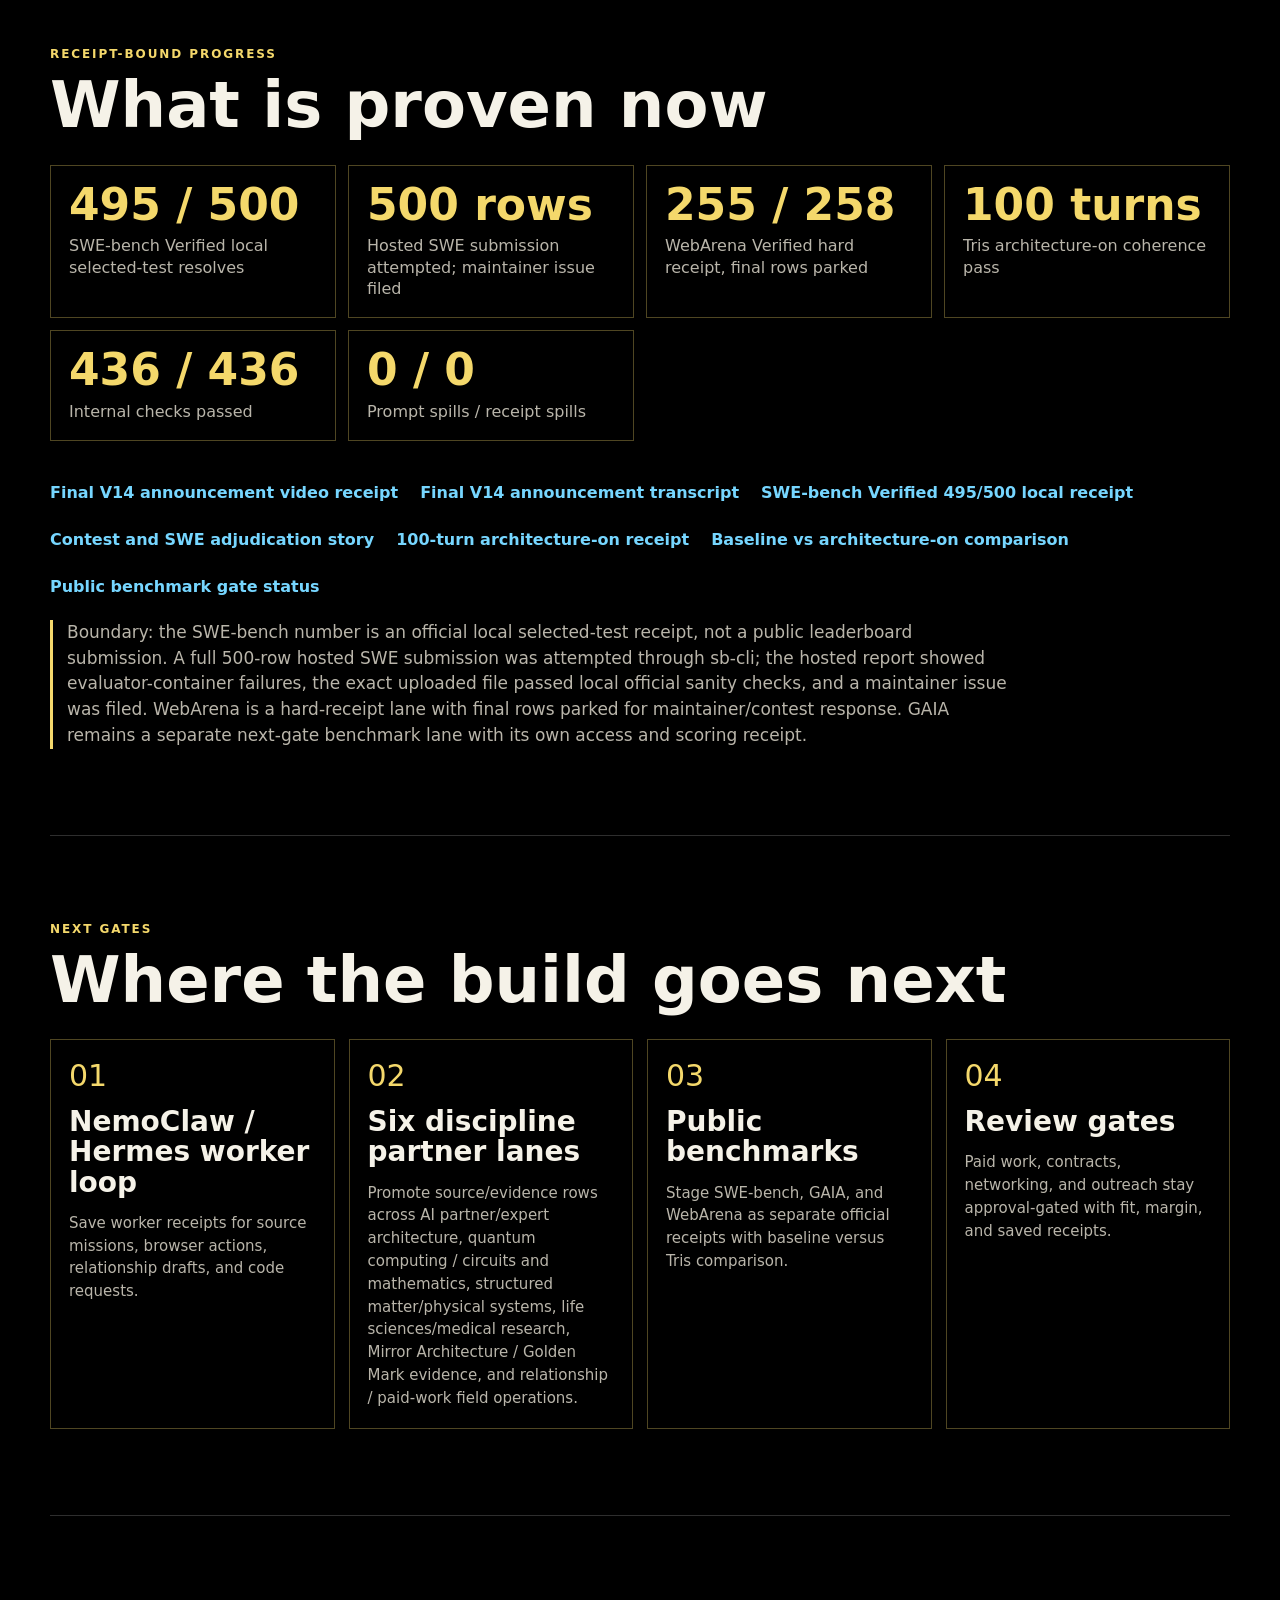
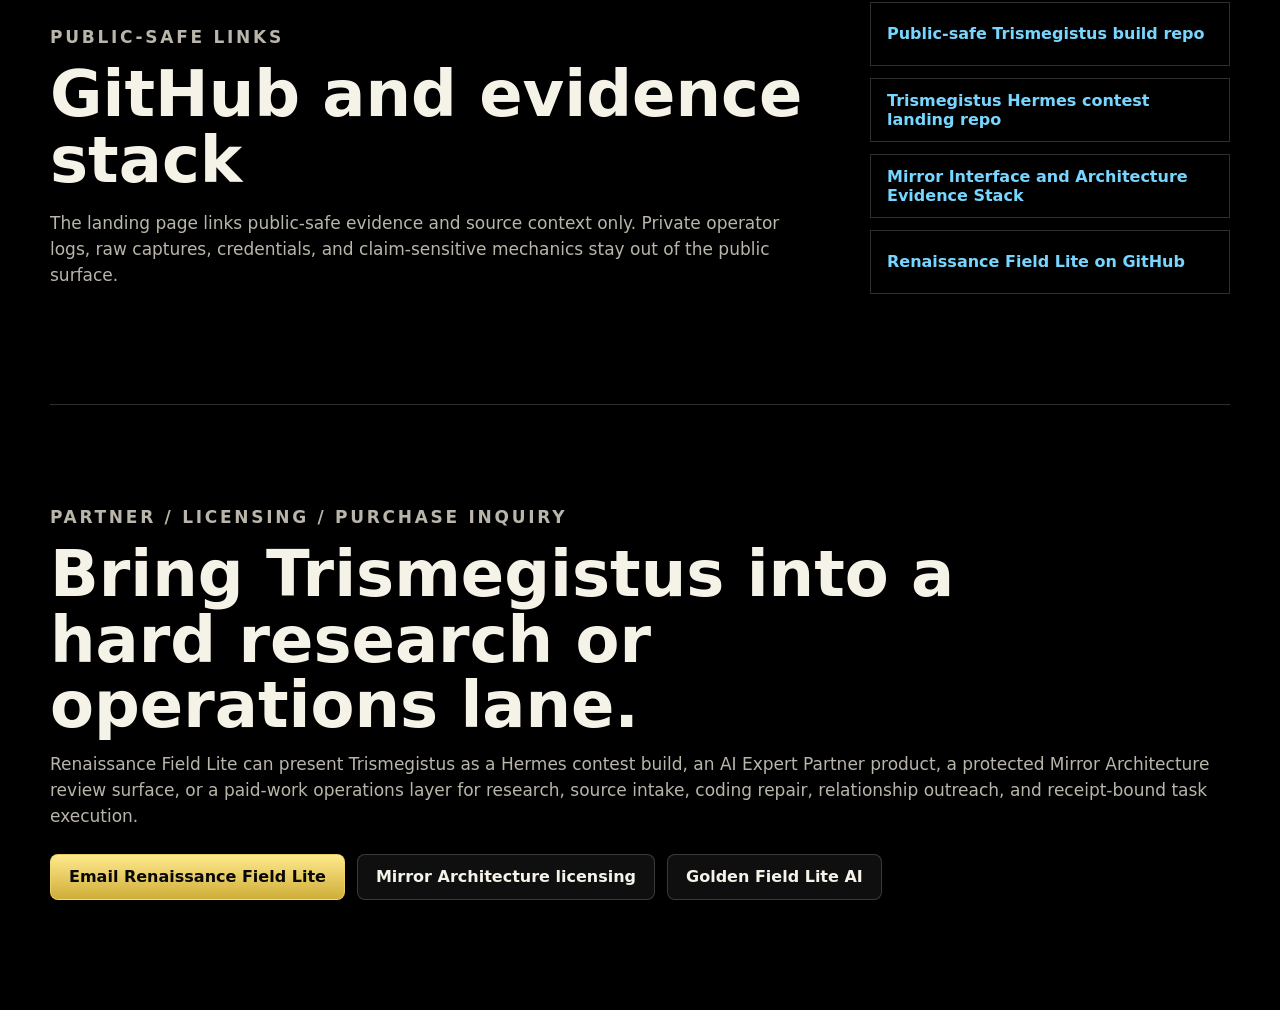
==== commit 9e74a4c8: "Refresh final Trismegistus public package" ====
--- a/site/index.html
+++ b/site/index.html
@@ -6,7 +6,7 @@
     <title>Trismegistus | Renaissance Field Lite</title>
     <meta
       name="description"
-      content="Trismegistus is the Renaissance Field Lite Hermes contest demo: an AI researcher partner and AI Field Expert featuring patent-pending Mirror Architecture from Architect D."
+      content="Trismegistus is the Renaissance Field Lite Hermes contest build: an AI Expert Partner and AI Field Expert featuring patent-pending Mirror Architecture from Architect D."
     />
     <link rel="stylesheet" href="./styles.css" />
   </head>
@@ -185,9 +185,33 @@
       <section id="demo" class="band">
         <div class="section-head">
           <p class="eyebrow">Contest media</p>
-          <h2>Demo clips</h2>
+          <h2>Final package and demo clips</h2>
         </div>
         <div class="video-grid">
+          <article class="video-card">
+            <video controls preload="metadata">
+              <source
+                src="./media/2026-06-30_TRISMEGISTUS_FINAL_HERMES_CONTEST_APPLICATION_ANNOUNCEMENT_V14_UNDER_3MIN_RECEIPT_STACK_VIDEO.mp4"
+                type="video/mp4"
+              />
+            </video>
+            <div class="video-copy">
+              <p class="eyebrow">Final announcement commercial</p>
+              <h3>Mirror Architecture, NemoClaw, receipts, and field operations</h3>
+              <p>
+                The final under-three-minute package: Mirror Architecture / SSP, C5B / Golden Mark,
+                Hermes and NemoClaw routing, source tools, Telegram, Mac Mail, Stripe sandbox gates,
+                SWE-bench/WebArena receipts, and the external coding PR lane.
+              </p>
+              <a href="./receipts/2026-06-30_TRISMEGISTUS_FINAL_ANNOUNCEMENT_V14_TRANSCRIPT.md">
+                Transcript
+              </a>
+              <a href="./receipts/2026-06-30_TRISMEGISTUS_FINAL_ANNOUNCEMENT_V14_RECEIPT.md">
+                Video receipt
+              </a>
+            </div>
+          </article>
+
           <article class="video-card">
             <video controls preload="metadata">
               <source
@@ -197,11 +221,11 @@
             </video>
             <div class="video-copy">
               <p class="eyebrow">Selected contest demo</p>
-              <h3>AI researcher partner + AI Field Expert</h3>
+              <h3>AI Expert Partner + AI Field Expert</h3>
               <p>
                 The public-safe contest demo: Golden Field Lite / CB5 memory, Mirror Architecture framing,
-                a methodical worker loop, paid-work scouting as one lane, and the next gate toward NemoClaw /
-                OpenClaw.
+                a methodical worker loop, paid-work scouting as one lane, and the next gate toward the
+                NemoClaw / Hermes worker route.
               </p>
               <a href="./receipts/2026-06-20_0005_TRISMEGISTUS_DISCORD_X_HERMES_CONTEST_DEMO_V21_AI_RESEARCHER_FIELD_EXPERT_SELECTED_CAPTION.md">
                 Caption copy
@@ -279,6 +303,12 @@
           </article>
         </div>
         <div class="receipt-list">
+          <a href="./receipts/2026-06-30_TRISMEGISTUS_FINAL_ANNOUNCEMENT_V14_RECEIPT.md">
+            Final V14 announcement video receipt
+          </a>
+          <a href="./receipts/2026-06-30_TRISMEGISTUS_FINAL_ANNOUNCEMENT_V14_TRANSCRIPT.md">
+            Final V14 announcement transcript
+          </a>
           <a href="./receipts/2026-06-28_1847_TRISMEGISTUS_SWEBENCH_VERIFIED_495_OF_500_LOCAL_SELECTED_TEST_RECEIPT.md">
             SWE-bench Verified 495/500 local receipt
           </a>
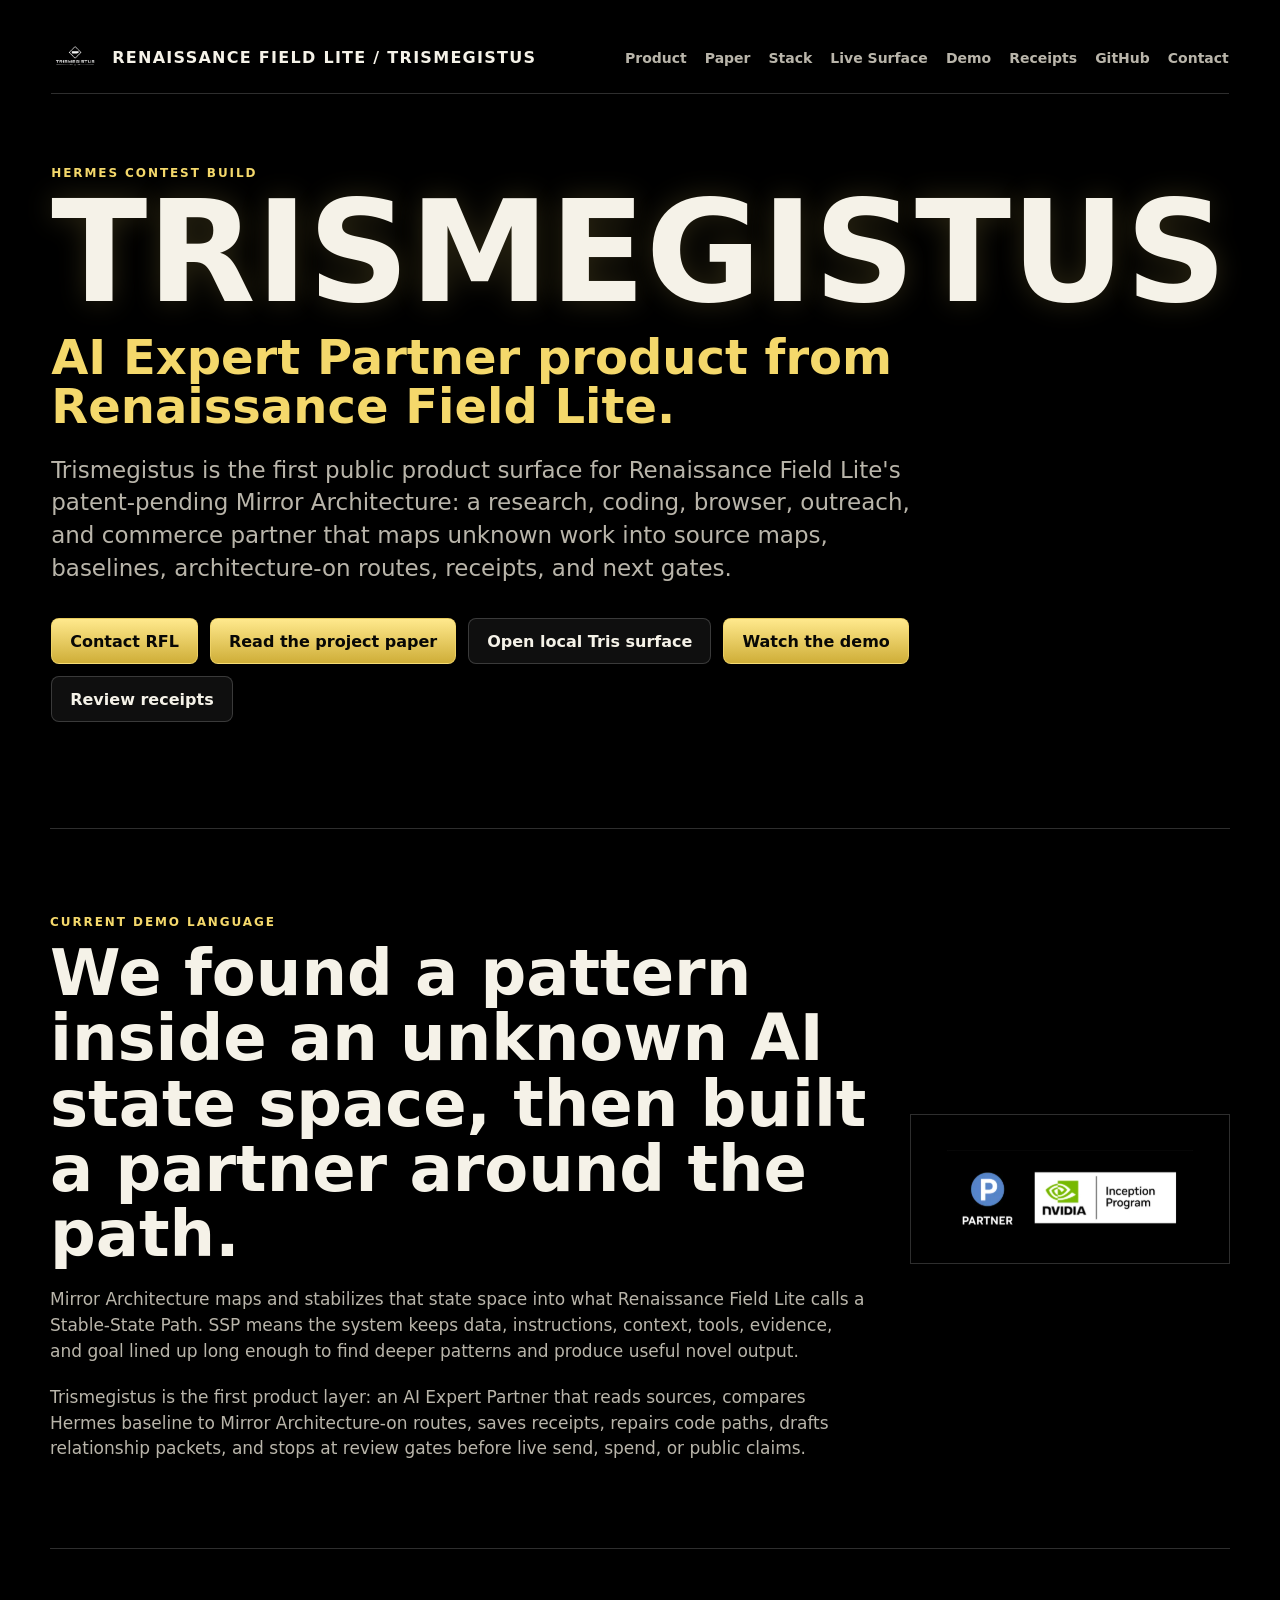
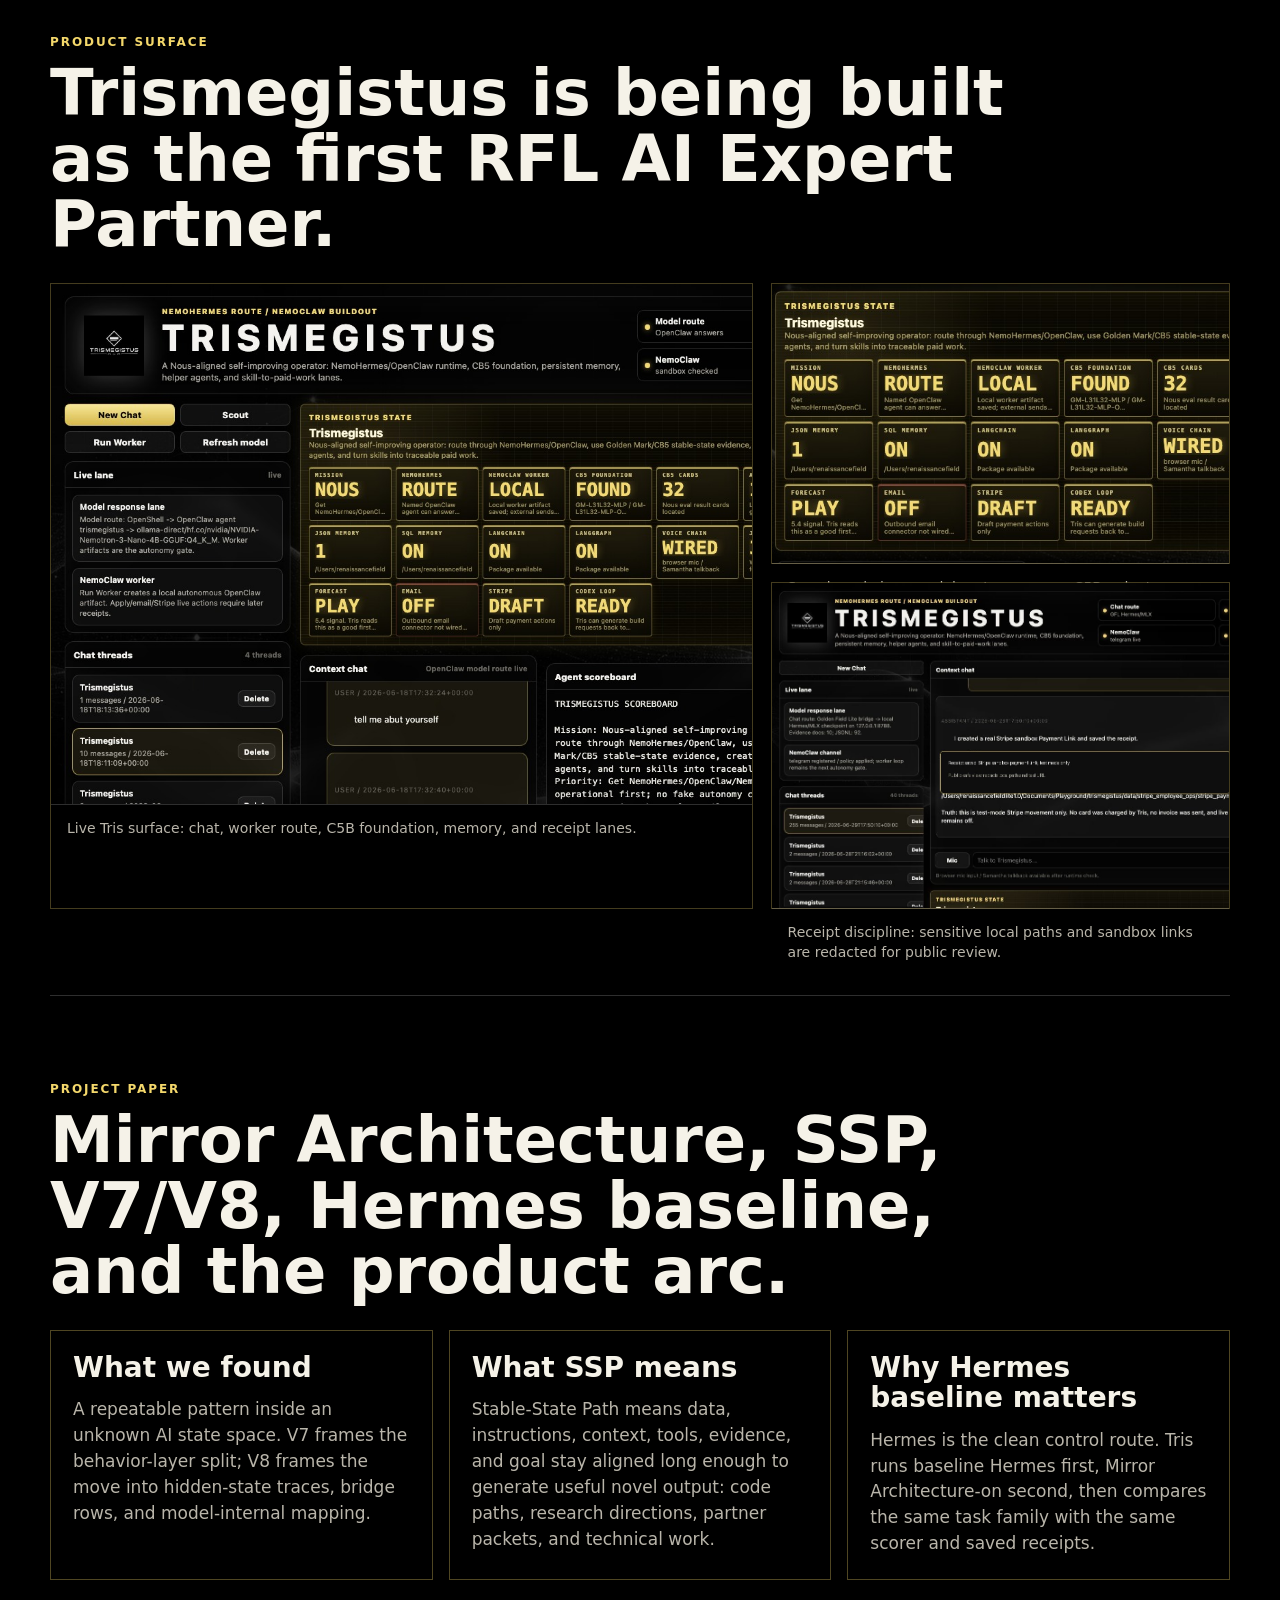
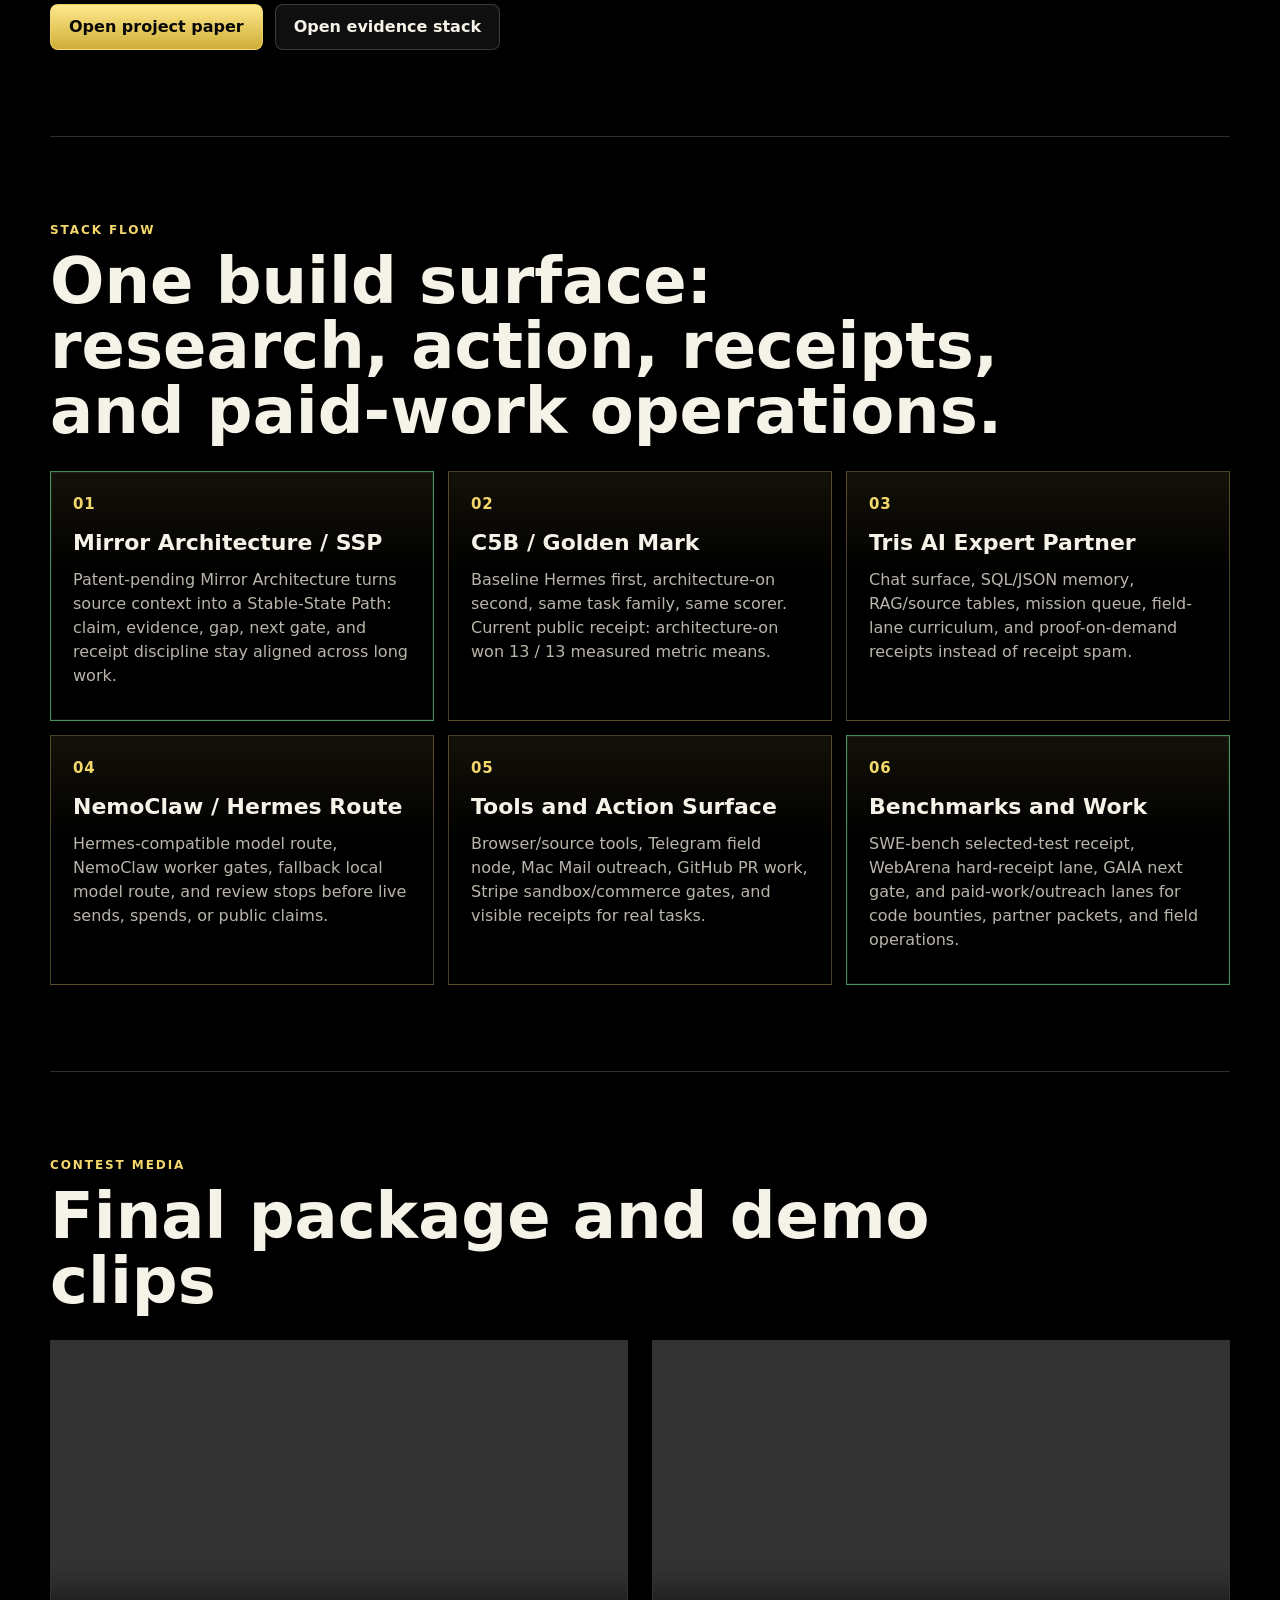
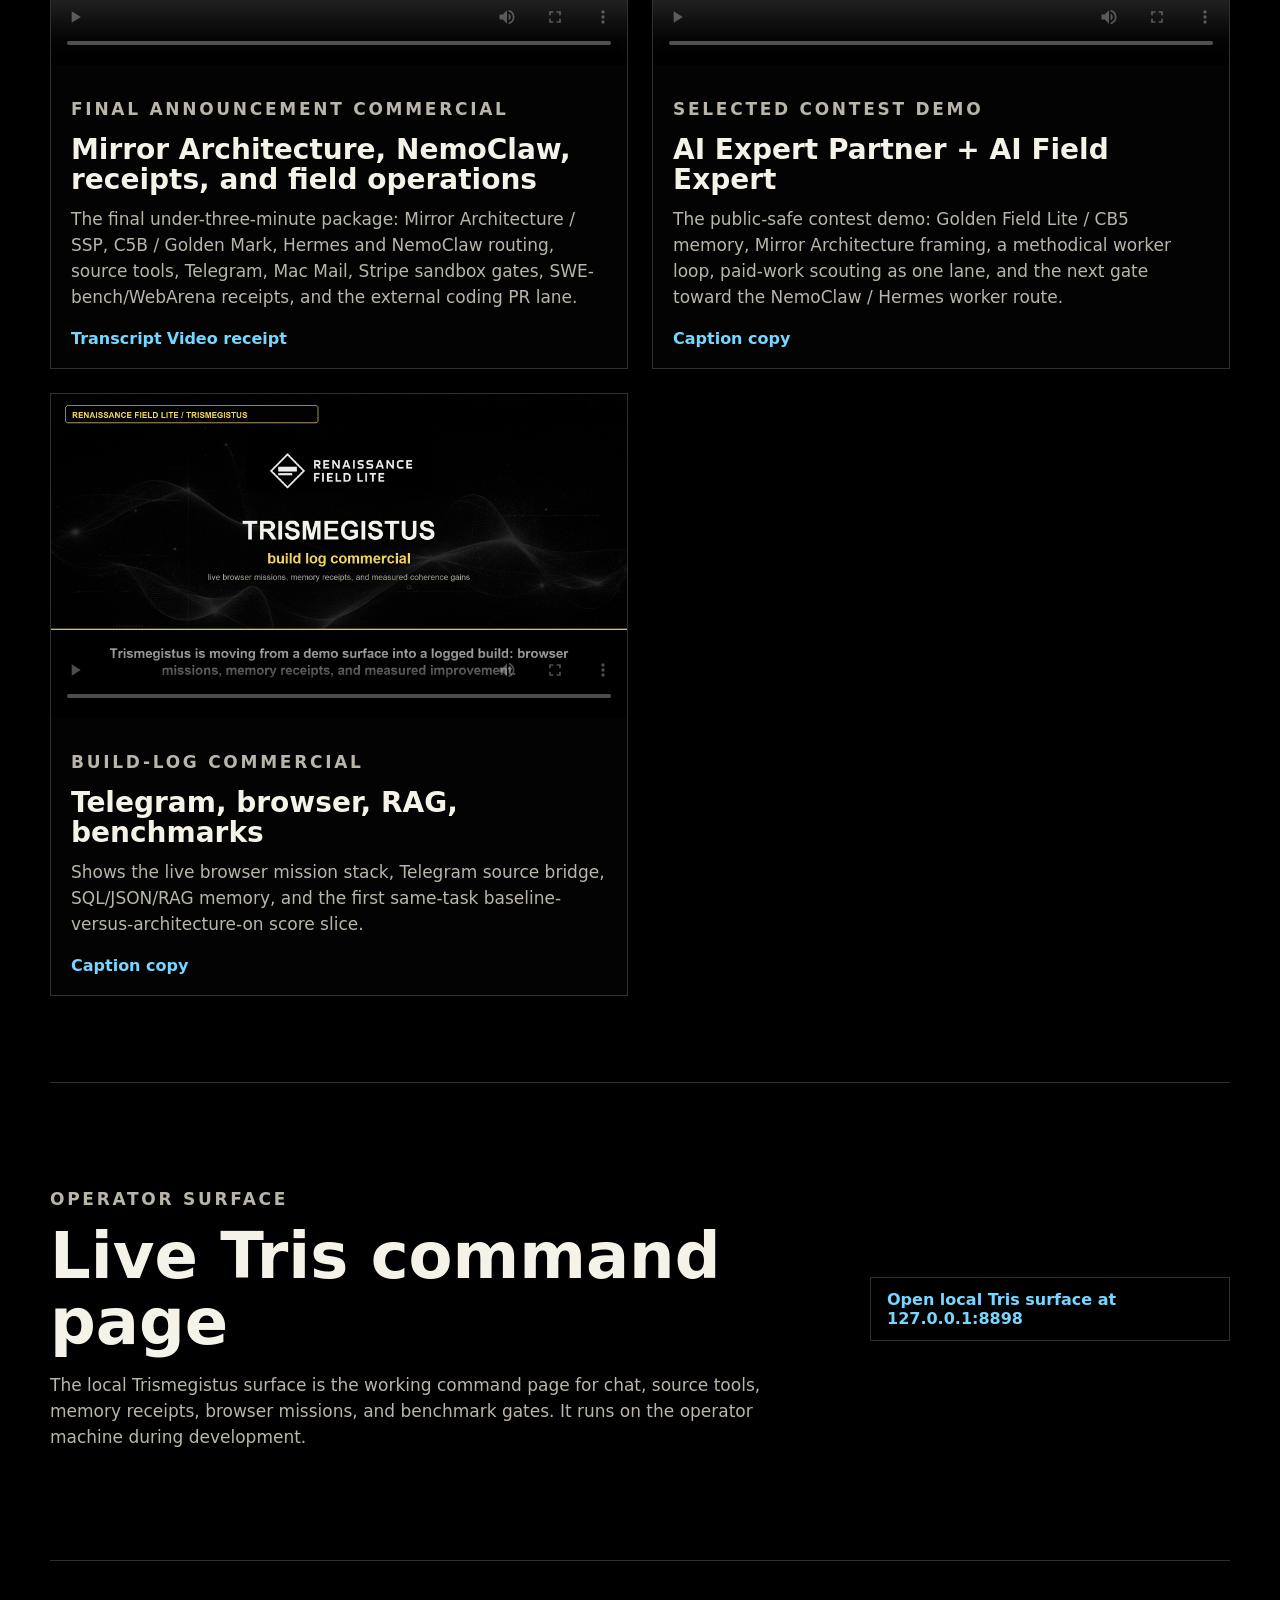
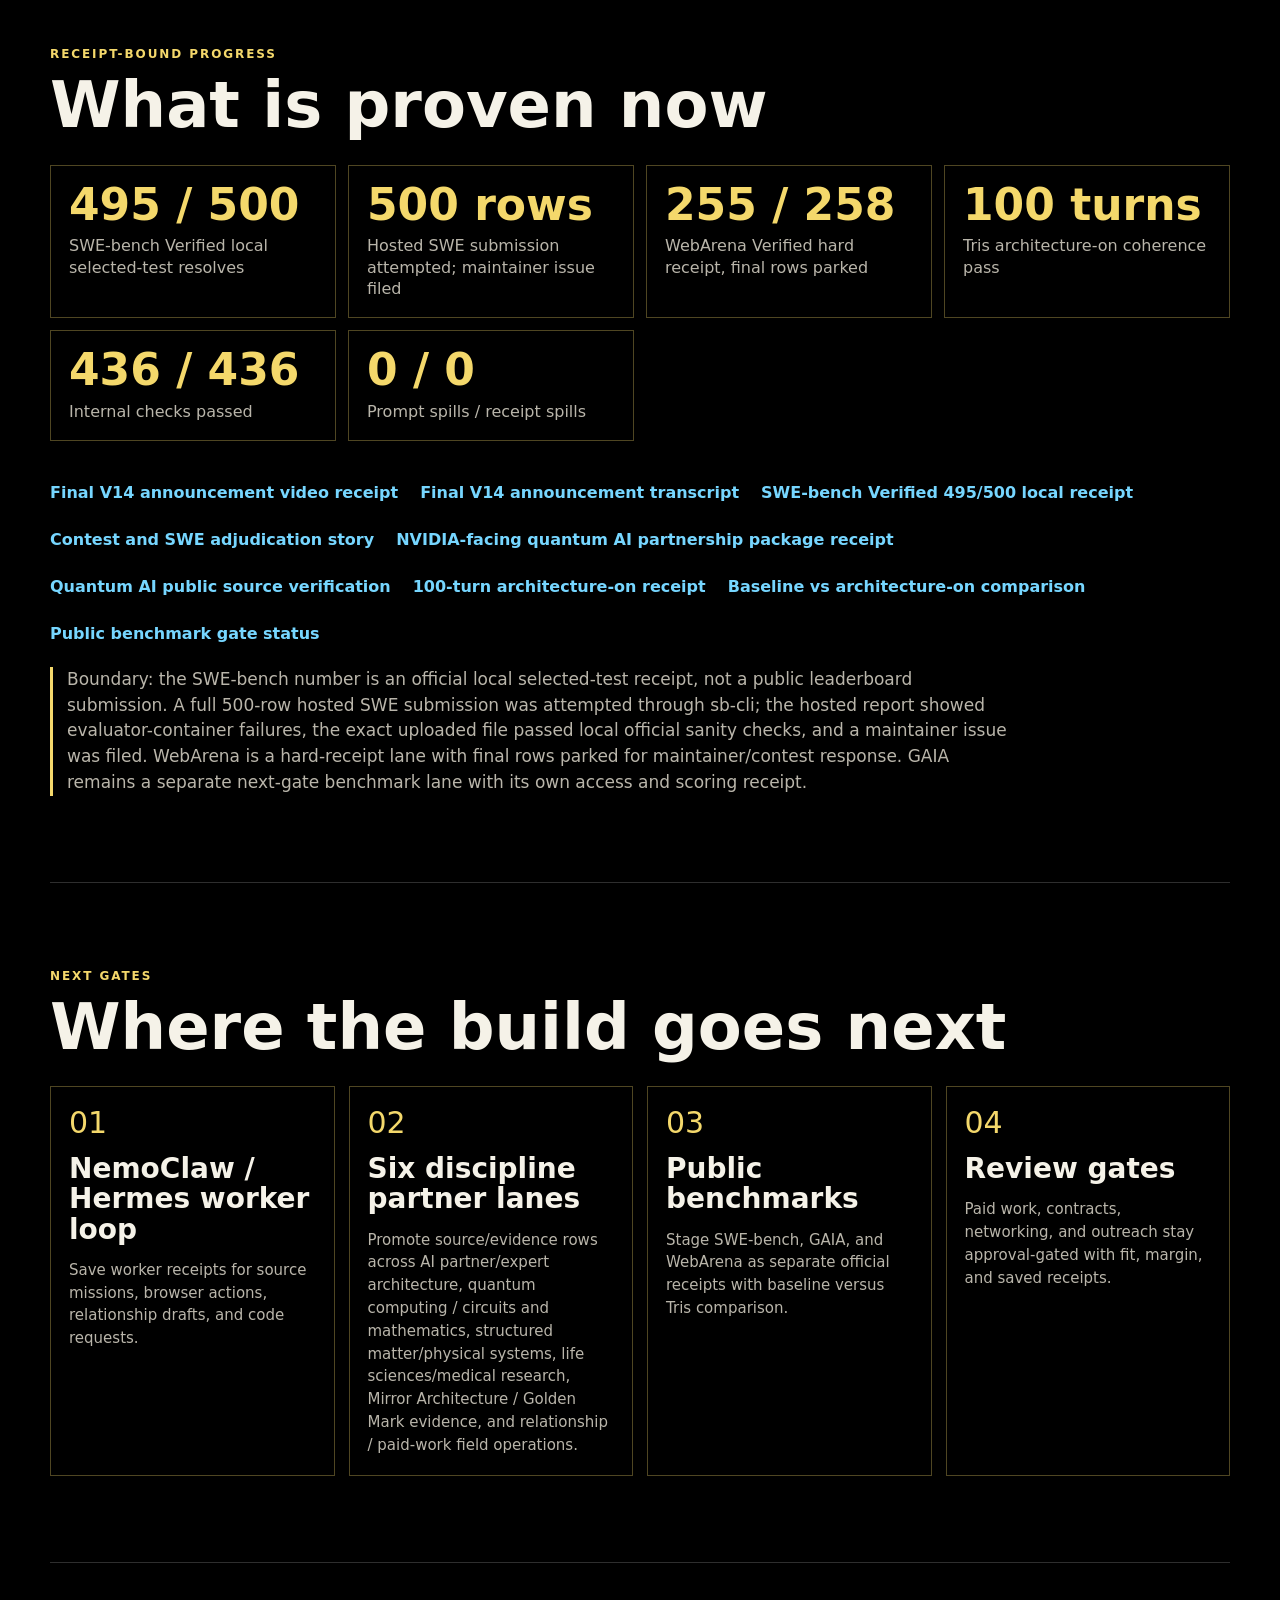
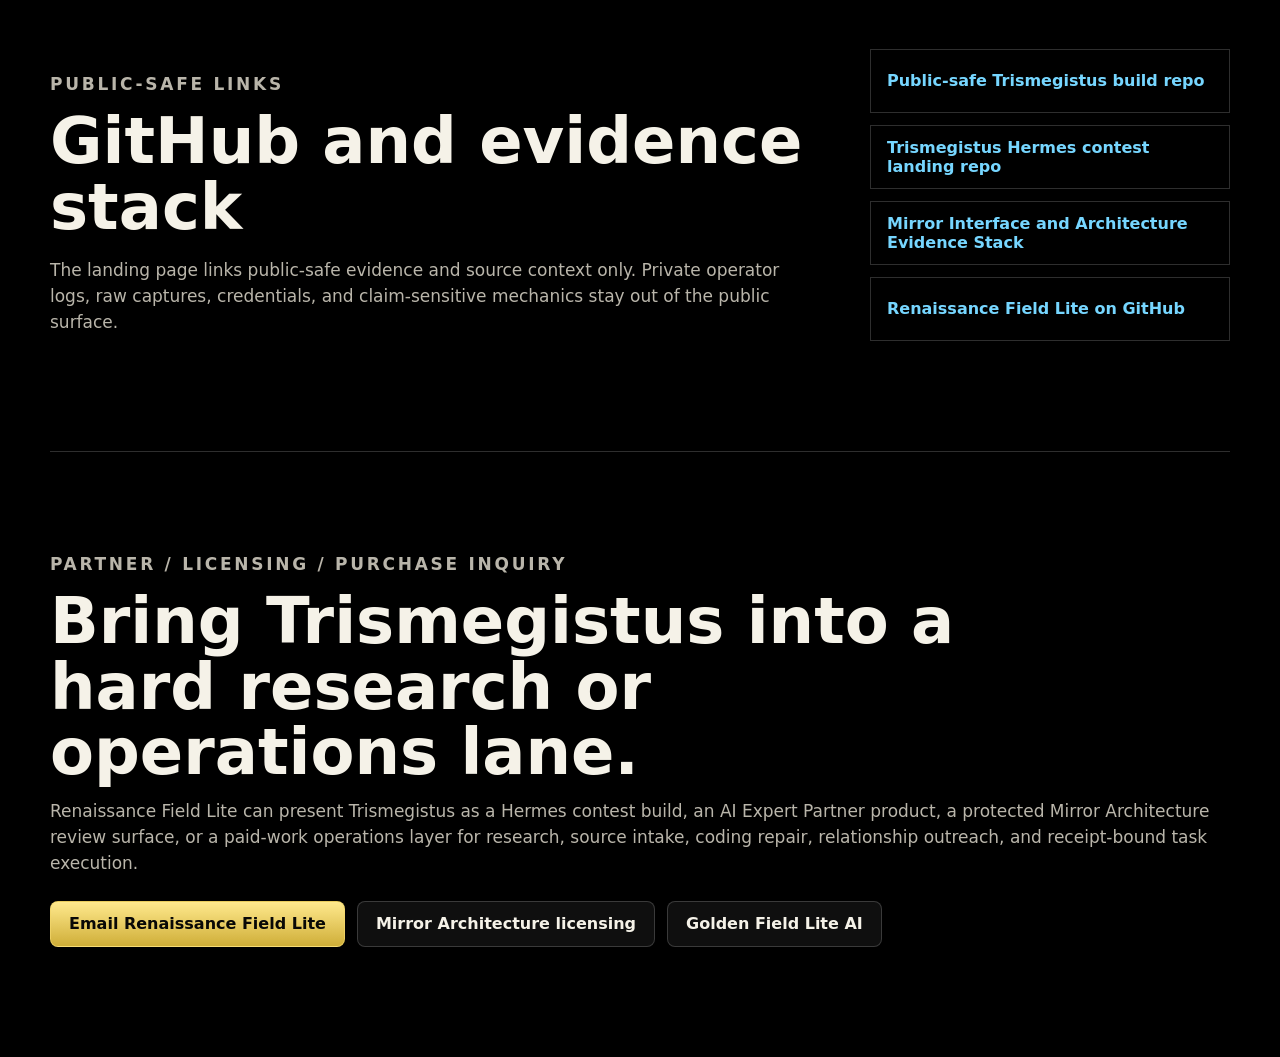
==== commit 2f12b77f: "Add quantum partnership receipt to final package" ====
--- a/site/index.html
+++ b/site/index.html
@@ -315,6 +315,12 @@
           <a href="./receipts/2026-06-29_TRISMEGISTUS_CONTEST_AND_SWE_ADJUDICATION_STORY.md">
             Contest and SWE adjudication story
           </a>
+          <a href="./receipts/quantum_ai_partnership_packages_20260629T195007Z/QUANTUM_AI_PARTNERSHIP_PACKAGES_READOUT.md">
+            NVIDIA-facing quantum AI partnership package receipt
+          </a>
+          <a href="./receipts/quantum_ai_partnership_packages_20260629T195007Z/02_PUBLIC_SOURCE_VERIFICATION_20260629.md">
+            Quantum AI public source verification
+          </a>
           <a href="./receipts/2026-06-21_150923_TRISMEGISTUS_100_TURN_COHERENCE_RECEIPT.md">
             100-turn architecture-on receipt
           </a>
